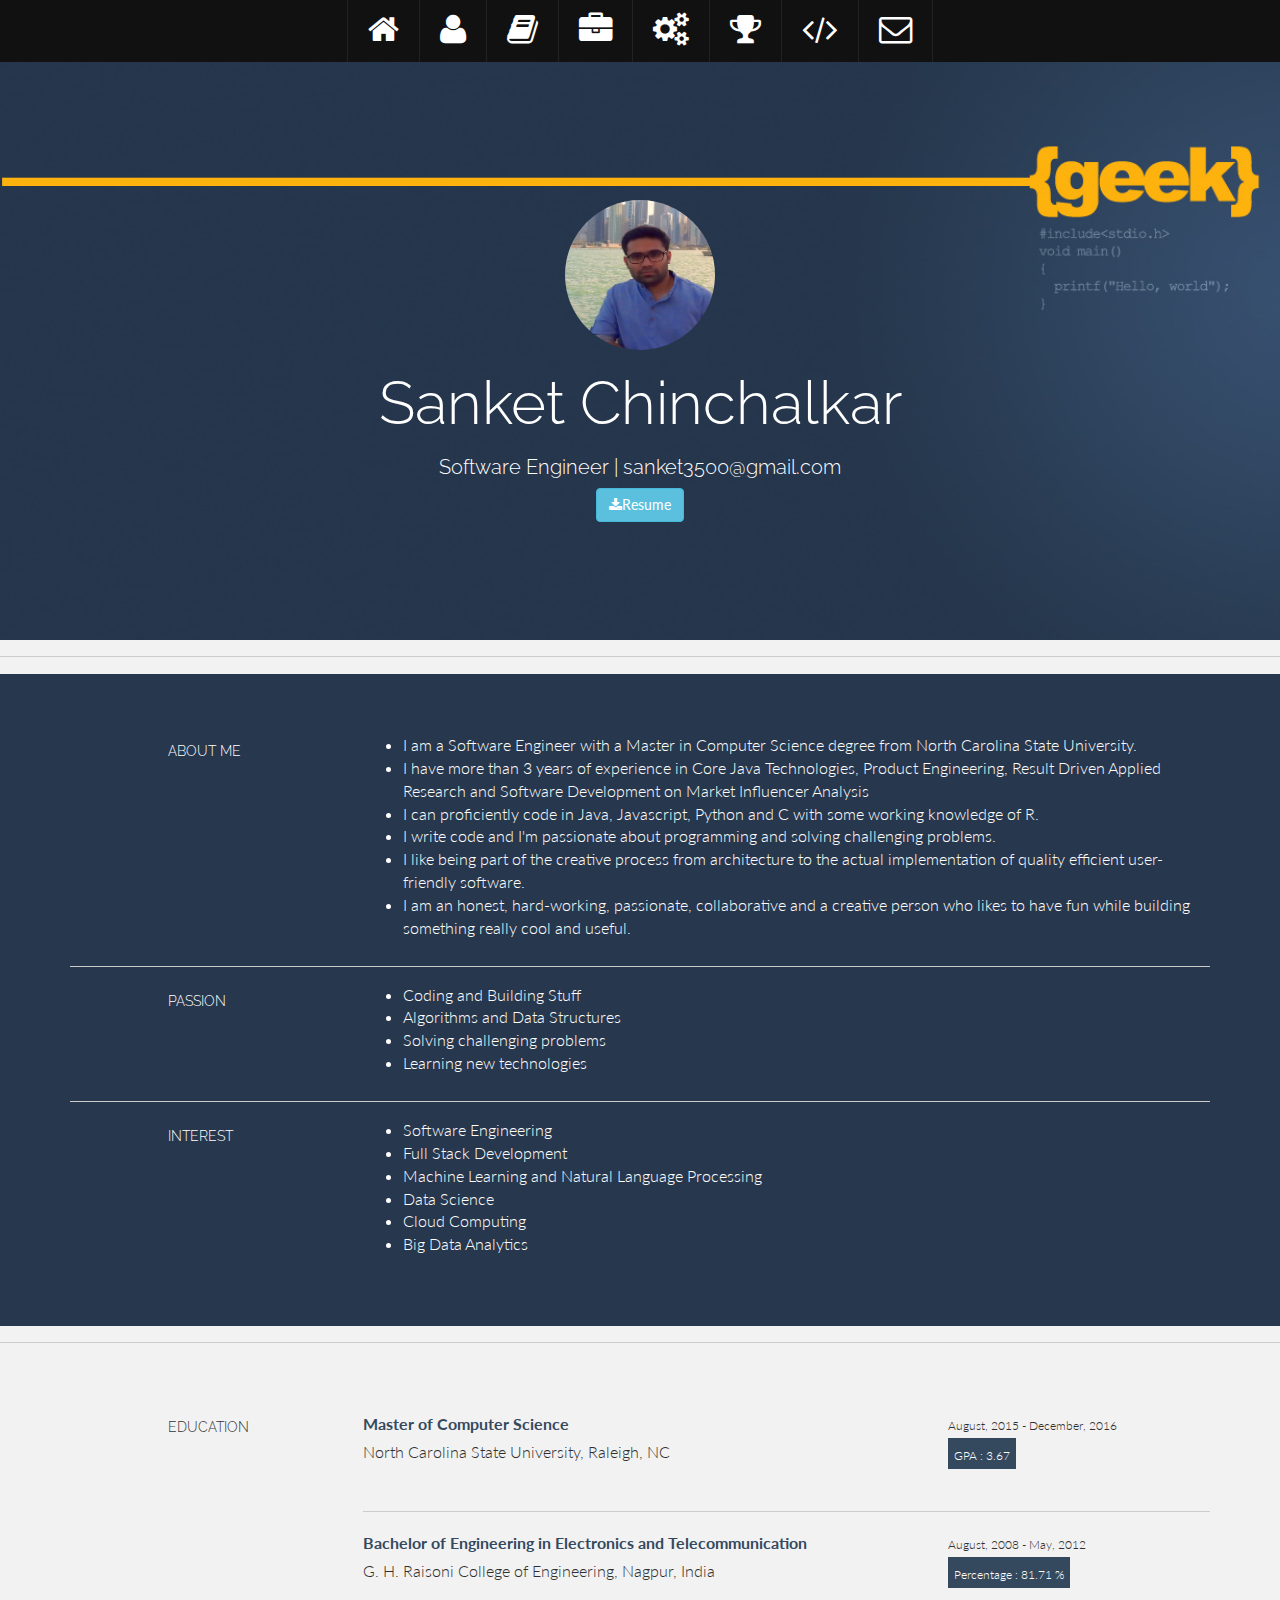
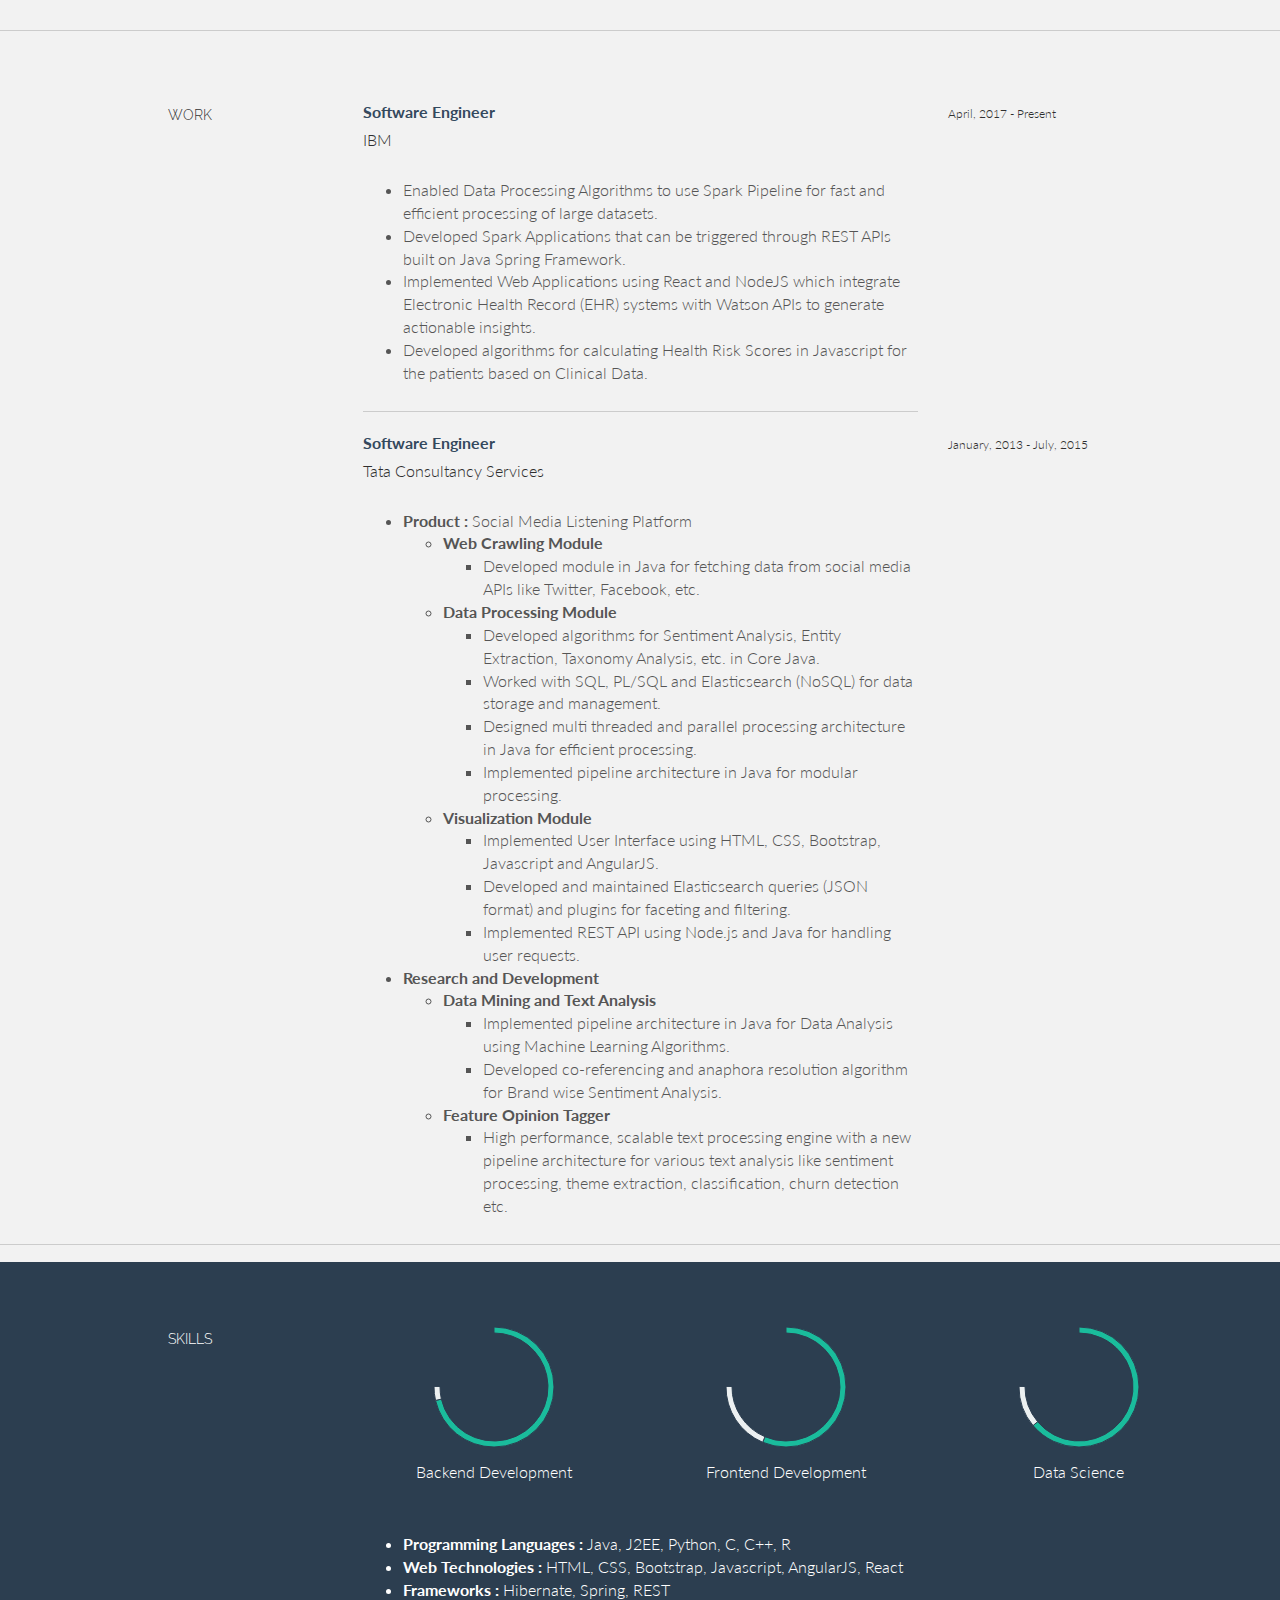
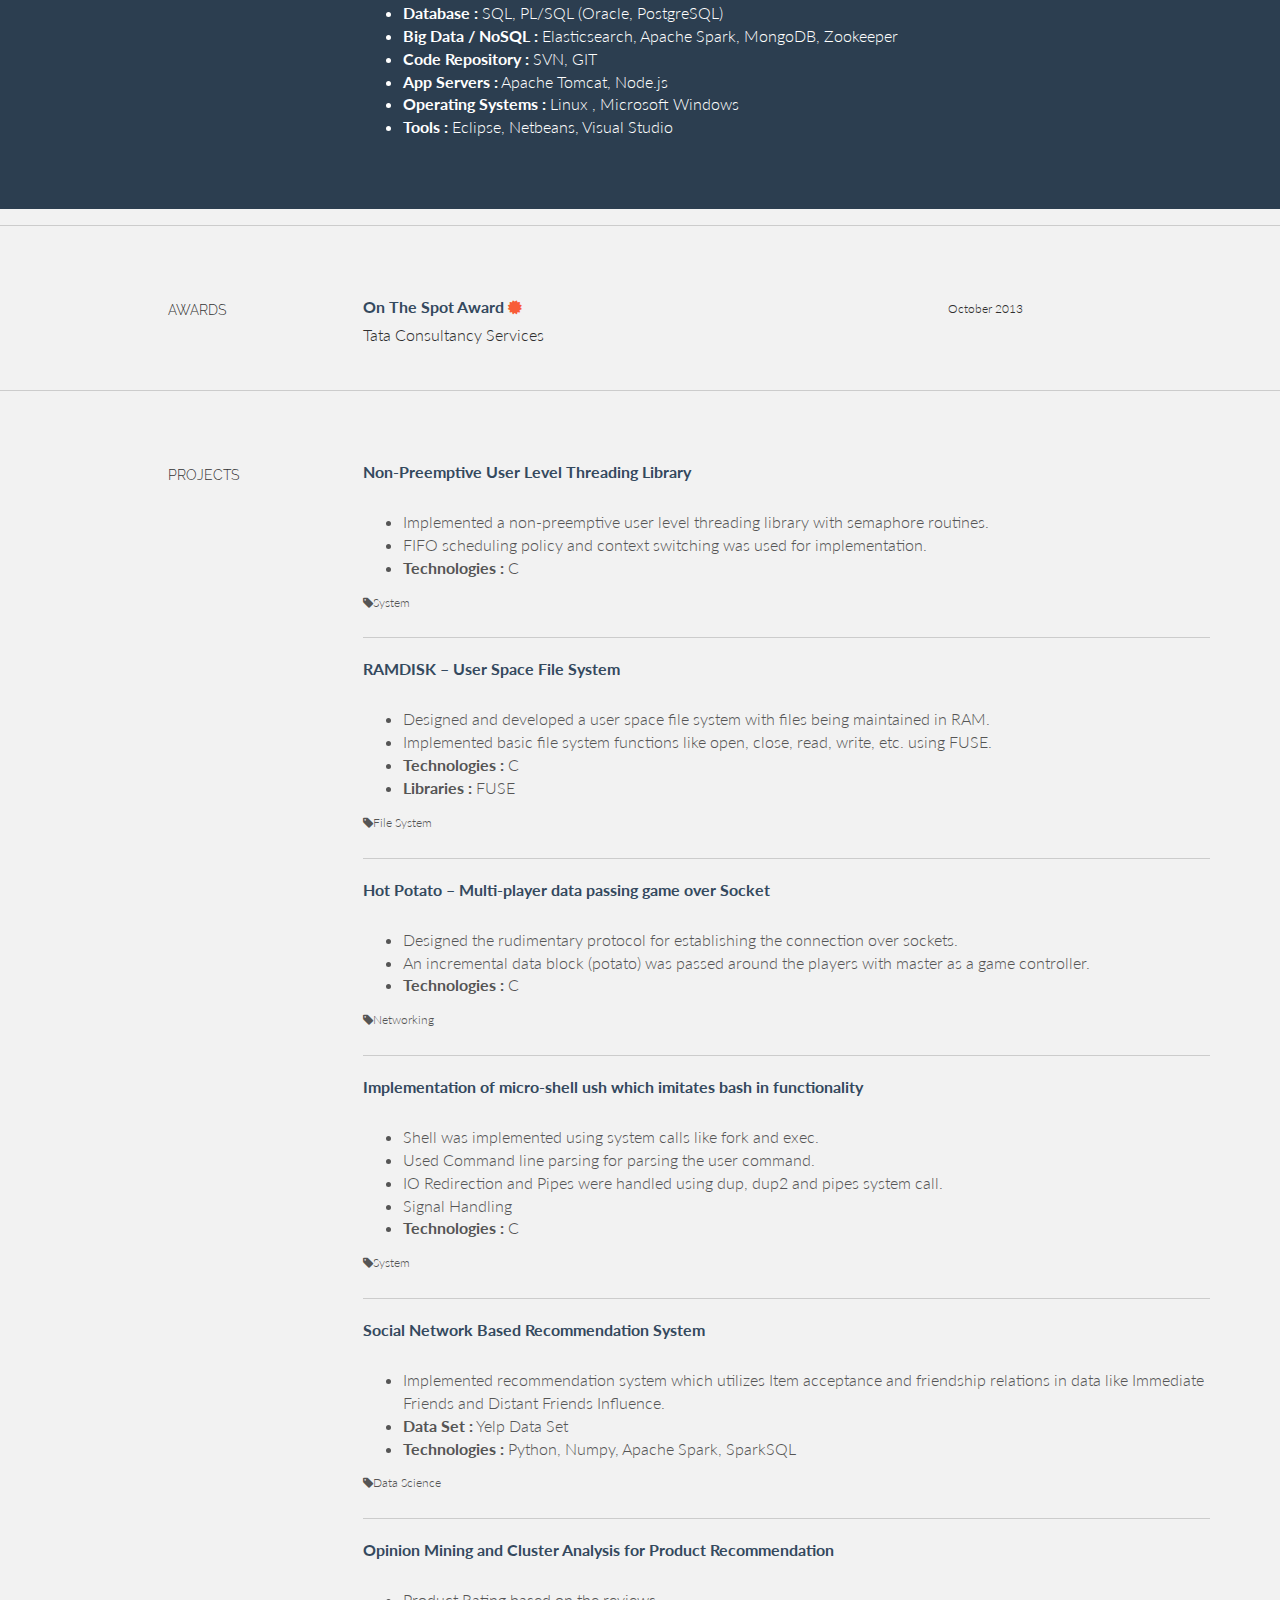
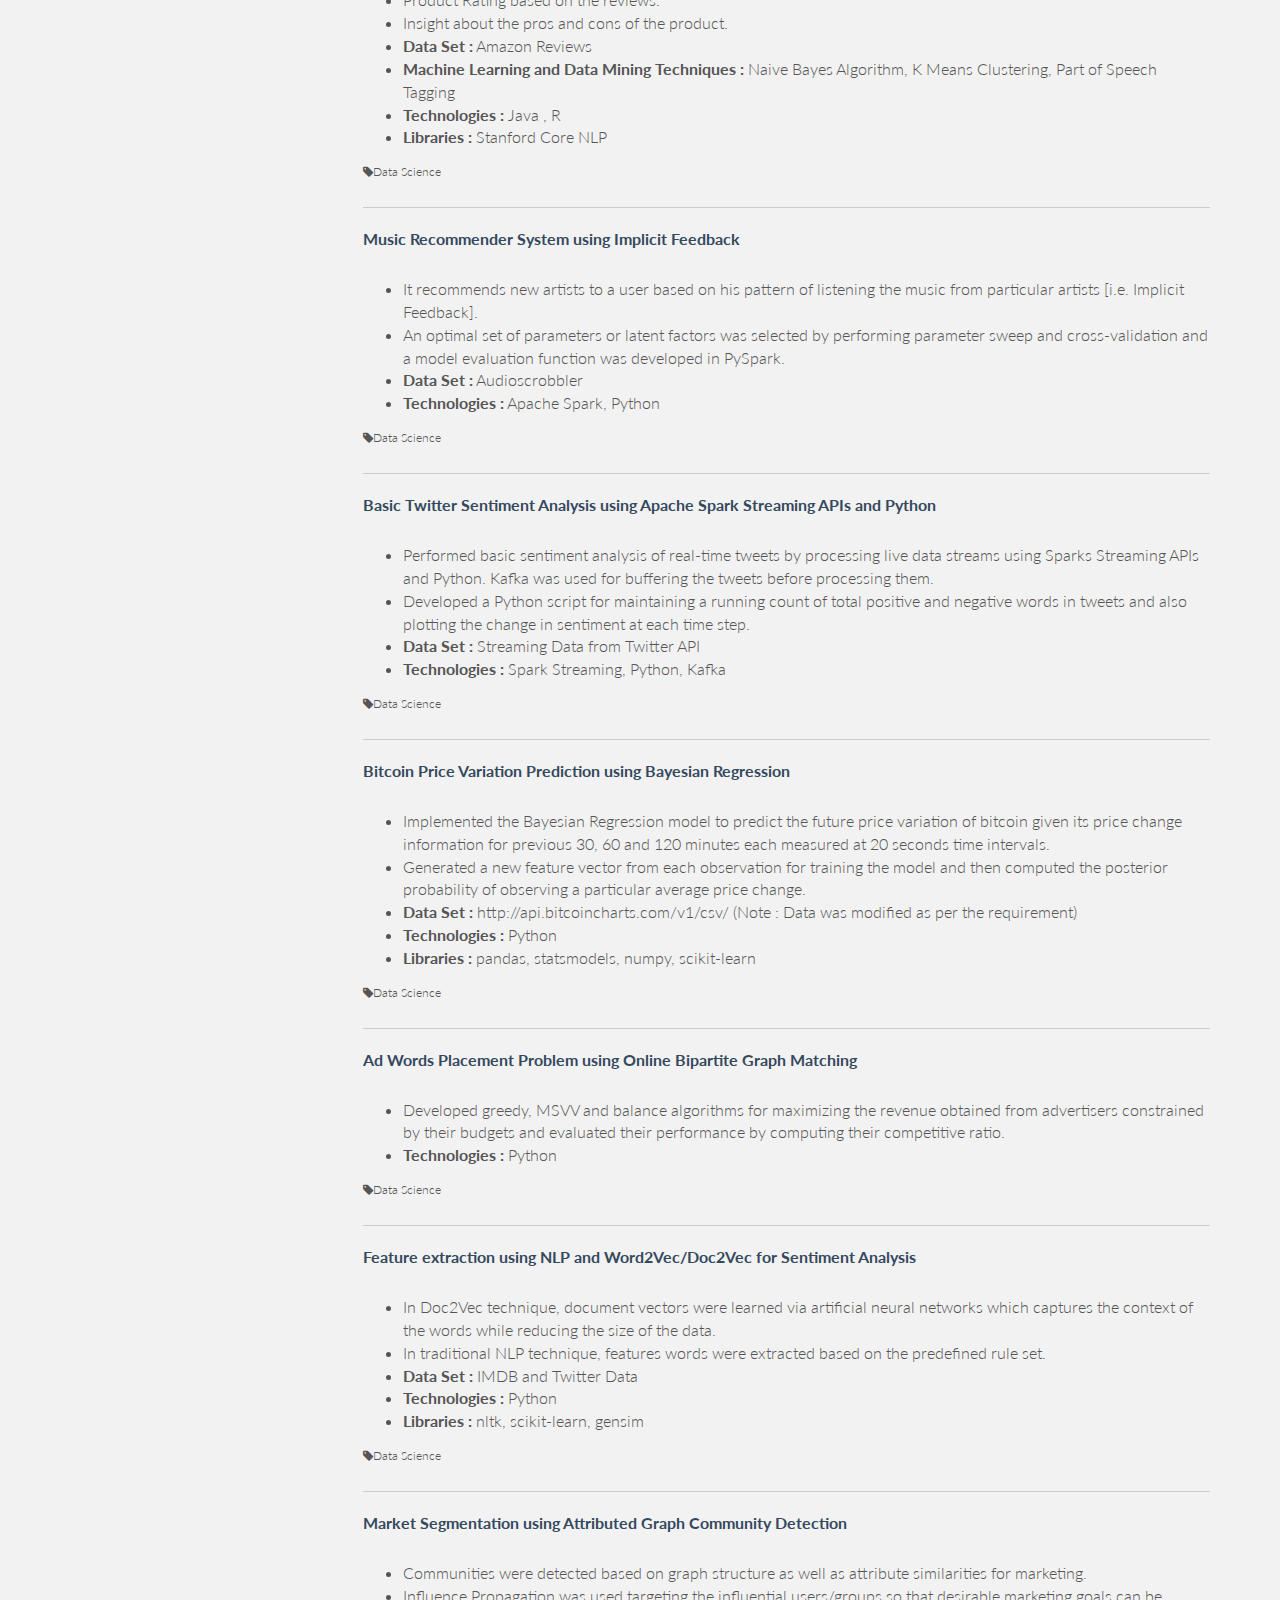
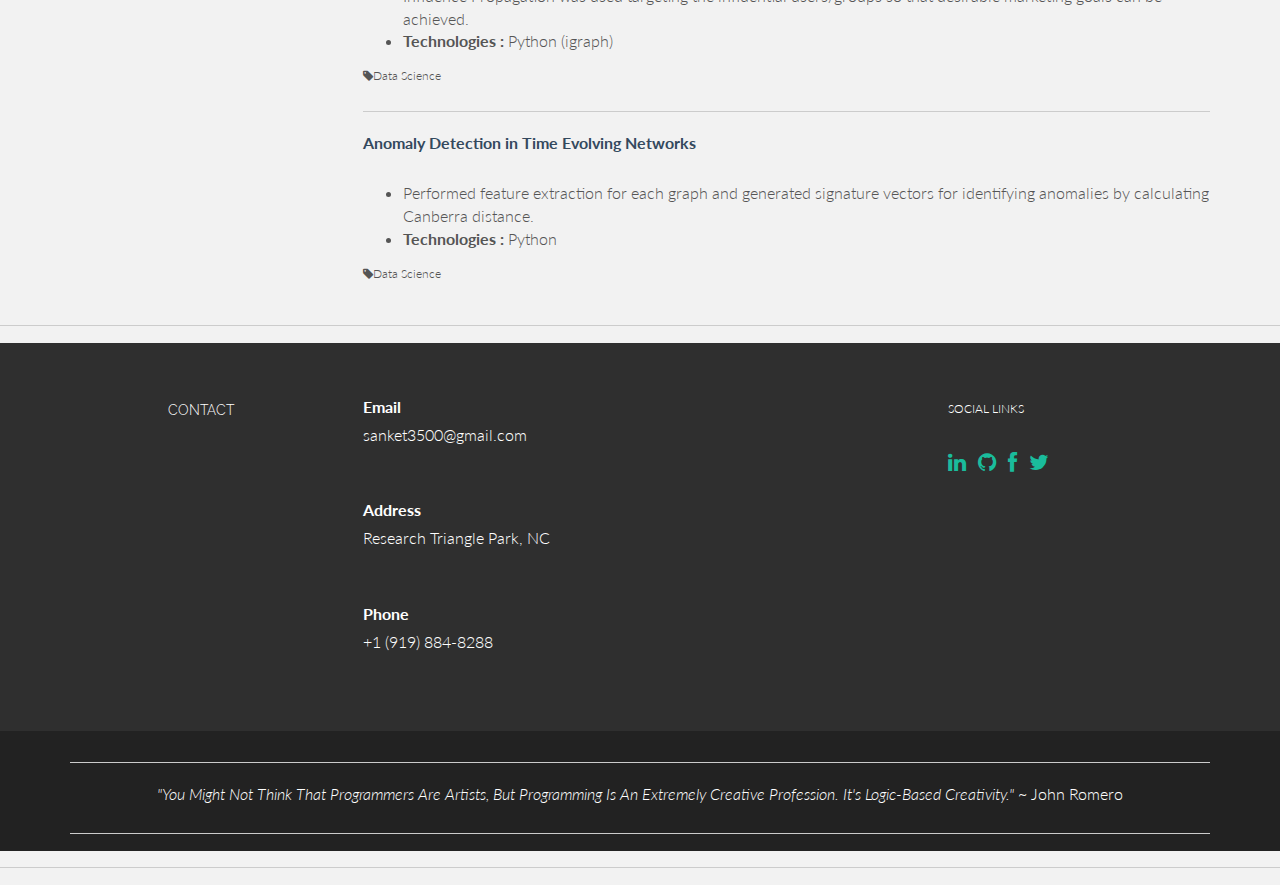
==== index.html @ 8b8927e6 "Update index.html" ====
<!DOCTYPE html>
<html lang="en">
<head>
    <meta charset="utf-8">
    <meta name="viewport" content="width=device-width, initial-scale=1.0">
    <meta name="description" content="">
    <meta name="author" content="">
    <link rel="shortcut icon" href="assets/img/icons/favicon.png">

    <title>Sanket Chinchalkar</title>

    <link href="assets/css/bootstrap.css" rel="stylesheet">
    <link href="assets/css/main.css" rel="stylesheet">
	<link rel="stylesheet" href="assets/css/font-awesome.min.css">
    <link href='https://fonts.googleapis.com/css?family=Lato:300,400,700,300italic,400italic' rel='stylesheet' type='text/css'>
    <link href='https://fonts.googleapis.com/css?family=Raleway:400,300,700' rel='stylesheet' type='text/css'>
    
    <script src="assets/js/jquery.min.js"></script>
    <script type="text/javascript" src="assets/js/smoothscroll.js"></script> 
    <script src="assets/js/Chart.js"></script>
</head>

<body data-spy="scroll" data-offset="0" data-target="#nav">
	<div id="section-topbar">
		<div id="topbar-inner">
			<div class="container">
				<div class="row">
					<div class="dropdown">
						<ul id="nav" class="nav">
							<li class="menu-item"><a class="smoothScroll" href="#home" title="Home"><i class="icon-large icon-home"></i></a></li>
							<li class="menu-item"><a class="smoothScroll" href="#about" title="About"><i class="icon-large icon-user"></i></a></li>
							<li class="menu-item"><a class="smoothScroll" href="#education" title="Education"><i class="icon-large icon-book"></i></a></li>
							<li class="menu-item"><a class="smoothScroll" href="#resume" title="Work"><i class="icon-large icon-briefcase"></i></a></li>
							<li class="menu-item"><a class="smoothScroll" href="#skills" title="Skills"><i class="icon-large icon-cogs"></i></a></li>
							<li class="menu-item"><a class="smoothScroll" href="#awards" title="Awards and Certificates"><i class="icon-large icon-trophy"></i></a></li>
							<li class="menu-item"><a class="smoothScroll" href="#work" title="Projects"><i class="icon-large icon-code"></i></a></li>
							<li class="menu-item"><a class="smoothScroll" href="#contact" title="Contact"><i class="icon-large icon-envelope-alt"></i></a></li>
						</ul>
					</div>

					<div class="clear"></div>
				</div>
			</div>
			<div class="clear"></div>
		</div>
	</div>
	
	<section id="home" name="home">
	</section>
	<div id="headerwrap">
		<div class="container">
			<div class="row centered">
				<div class="col-lg-12">
					<img class="img-circle" src="assets/img/photo.jpg">
					<h1>Sanket Chinchalkar</h1>
					<h3>Software Engineer | sanket3500@gmail.com</h3>
					<a target="popup" href="assets/resume/Resume.pdf"><button class="btn btn-info"><i class="icon-download-alt"></i>Resume</button></a>
				</div>
			</div>
		</div>
	</div>
	
	<section id="about" name="about">
		<hr>
	</section>
	<div id="intro">
		<div class="container">
			<div class="row">
				<div class="col-lg-2 col-lg-offset-1">
					<h5>ABOUT ME</h5>
				</div>
				<div class="col-lg-9">
					<ul>
						<li>I am a Software Engineer with a Master in Computer Science degree from North Carolina State University.</li>
						<li>I have more than 3 years of experience in Core Java Technologies, Product Engineering, Result Driven Applied Research and Software Development on Market Influencer Analysis</li>
						<li>I can proficiently code in Java, Javascript, Python and C with some working knowledge of R.</li>
						<li>I write code and I'm passionate about programming and solving challenging problems.</li>
						<li>I like being part of the creative process from architecture to the actual implementation of quality efficient user-friendly software.</li>
						<li>I am an honest, hard-working, passionate, collaborative and a creative person who likes to have fun while building something really cool and useful.</li>
					</ul>
				</div>
			</div>
			<hr>
			<div class="row">
				<div class="col-lg-2 col-lg-offset-1">
					<h5>PASSION</h5>
				</div>
				<div class="col-lg-9">
					<ul>
						<li>Coding and Building Stuff</li>
						<li>Algorithms and Data Structures</li>
						<li>Solving challenging problems</li>
						<li>Learning new technologies</li>
					</ul>
				</div>
			</div>
			<hr>
			<div class="row">
				<div class="col-lg-2 col-lg-offset-1">
					<h5>INTEREST</h5>
				</div>
				<div class="col-lg-9">
					<ul>
						<li>Software Engineering</li>
						<li>Full Stack Development</li>
						<li>Machine Learning and Natural Language Processing</li>
						<li>Data Science</li>
						<li>Cloud Computing</li>
						<li>Big Data Analytics</li>
					</ul>
				</div>
			</div>
		</div>
	</div>

	<section id="education" name="education">
		<hr>
	</section>
	<div class="container desc">
		<div class="row">
			<div class="col-lg-2 col-lg-offset-1">
				<h5>EDUCATION</h5>
			</div>
			<div class="col-lg-6">
				<p><t>Master of Computer Science</t><br/>
					North Carolina State University, Raleigh, NC <br/>
				</p>
			</div>
			<div class="col-lg-3">
				<p><sm>August, 2015 - December, 2016</sm><br/>
				<imp><sm>GPA : 3.67</sm></imp>
				</p>
			</div>
			<div class="col-lg-9 col-lg-offset-3">
				<hr>
			</div>
			<div class="col-lg-6 col-lg-offset-3">
				<p><t>Bachelor of Engineering in Electronics and Telecommunication</t><br/>
					G. H. Raisoni College of Engineering, Nagpur, India <br/>
				</p>
			</div>
			<div class="col-lg-3">
				<p><sm>August, 2008 - May, 2012</sm><br/>
				<imp><sm>Percentage : 81.71 %</sm></imp>
				</p>
			</div>
		</div>
	</div>

	<section id="resume" name="resume">
		<hr>
	</section>
	<div class="container desc">
		<div class="row">
			<div class="col-lg-2 col-lg-offset-1">
				<h5>WORK</h5>
			</div>
			<div class="col-lg-6">
				<p><t>Software Engineer</t><br/>
					IBM
				</p>
				<ul>
					<li>Enabled Data Processing Algorithms to use Spark Pipeline for fast and efficient processing of large datasets.</li>
					<li>Developed Spark Applications that can be triggered through REST APIs built on Java Spring Framework.</li>
					<li>Implemented Web Applications using React and NodeJS which integrate Electronic Health Record (EHR) systems with Watson APIs to generate actionable insights.</li>
					<li>Developed algorithms for calculating Health Risk Scores in Javascript for the patients based on Clinical Data.</li>
				</ul>
			</div>
			<div class="col-lg-3">
				<p><sm>April, 2017 - Present</sm></p>
			</div>
			
			<div class="col-lg-6 col-lg-offset-3">
				<hr>
			</div>

			<div class="col-lg-6 col-lg-offset-3">
				<p><t>Software Engineer</t><br/>
					Tata Consultancy Services
				</p>
				<ul>
					<li>
						<b>Product :</b> Social Media Listening Platform
						<ul>
							<li><b>Web Crawling Module</b>
								<ul>
									<li>Developed module in Java for fetching data from social media APIs like Twitter, Facebook, etc.</li>
								</ul>
							</li>
							<li><b>Data Processing Module</b>
								<ul>
									<li>Developed algorithms for Sentiment Analysis, Entity Extraction, Taxonomy Analysis, etc. in Core Java.</li>
									<li>Worked with SQL, PL/SQL and Elasticsearch (NoSQL) for data storage and management.</li>
									<li>Designed multi threaded and parallel processing architecture in Java for efficient processing.</li>
									<li>Implemented pipeline architecture in Java for modular processing.</li>
								</ul>
							</li>
							<li><b>Visualization Module</b>
								<ul>
									<li>Implemented User Interface using HTML, CSS, Bootstrap, Javascript and AngularJS.</li>
									<li>Developed and maintained Elasticsearch queries (JSON format) and plugins for faceting and filtering.</li>
									<li>Implemented REST API using Node.js and Java for handling user requests.</li>
								</ul>
							</li>
						</ul>
					</li>
					<li>
						<b>Research and Development</b> 
						<ul>
							<li><b>Data Mining and Text Analysis</b>
								<ul>
									<li>Implemented pipeline architecture in Java for Data Analysis using Machine Learning Algorithms.</li>
									<li>Developed co-referencing and anaphora resolution algorithm for Brand wise Sentiment Analysis.</li>
								</ul>
							</li>
							<li><b>Feature Opinion Tagger</b>
								<ul>
									<li>High performance, scalable text processing engine with a new pipeline architecture for various text analysis like sentiment processing, theme extraction, classification, churn detection etc.</li>
								</ul>
							</li>
						</ul>
					</li>
				</ul>
			</div>
			<div class="col-lg-3">
				<p><sm>January, 2013 - July, 2015</sm></p>
			</div>

			<!-- <div class="col-lg-6 col-lg-offset-3">
				New Job
			</div> -->
		</div>
	</div>
	
	<section id="skills" name="skills">
		<hr>
	</section>
	<div id="skillswrap">
		<div class="container">
			<div class="row">
				<div class="col-lg-2 col-lg-offset-1">
					<h5>SKILLS</h5>
				</div>
				<div class="col-lg-3 centered">
					<canvas id="backend" height="130" width="130"></canvas>
					<p>Backend Development</p>
					<br>
					<script>
						var doughnutData = [
								{
									value: 95,
									color:"#1abc9c"
								},
								{
									value : 5,
									color : "#ecf0f1"
								}
							];
							var myDoughnut = new Chart(document.getElementById("backend").getContext("2d")).Doughnut(doughnutData);
					</script>
				</div>
				<div class="col-lg-3 centered">
					<canvas id="frontend" height="130" width="130"></canvas>
					<p>Frontend Development</p>
					<br>
					<script>
						var doughnutData = [
								{
									value: 75,
									color:"#1abc9c"
								},
								{
									value : 25,
									color : "#ecf0f1"
								}
							];
							var myDoughnut = new Chart(document.getElementById("frontend").getContext("2d")).Doughnut(doughnutData);
					</script>
				</div>
				<div class="col-lg-3 centered">
					<canvas id="ds" height="130" width="130"></canvas>
					<p>Data Science</p>
					<br>
					<script>
						var doughnutData = [
								{
									value: 85,
									color:"#1abc9c"
								},
								{
									value : 15,
									color : "#ecf0f1"
								}
							];
							var myDoughnut = new Chart(document.getElementById("ds").getContext("2d")).Doughnut(doughnutData);
					</script>
				</div>
				
				<div class="col-lg-9 col-lg-offset-3">
					<ul>
						<li><b>Programming Languages :</b> Java, J2EE, Python, C, C++, R</li>
						<li><b>Web Technologies :</b> HTML, CSS, Bootstrap, Javascript, AngularJS, React</li>
						<li><b>Frameworks :</b> Hibernate, Spring, REST</li>
						<li><b>Database :</b> SQL, PL/SQL (Oracle, PostgreSQL)</li>
						<li><b>Big Data / NoSQL :</b> Elasticsearch, Apache Spark, MongoDB, Zookeeper</li>
						<li><b>Code Repository :</b> SVN, GIT</li>
						<li><b>App Servers :</b> Apache Tomcat, Node.js</li>
						<li><b>Operating Systems :</b> Linux , Microsoft Windows</li>
						<li><b>Tools :</b> Eclipse, Netbeans, Visual Studio</li>
					</ul>
				</div>
			</div>
		</div>
	</div>

	<section id="awards" name="awards">
		<hr>
	</section>
	<div class="container desc">
		<div class="row">
			<div class="col-lg-2 col-lg-offset-1">
				<h5>AWARDS</h5>
			</div>
			<div class="col-lg-6">
				<p><t>On The Spot Award</t> <a target="popup" href="assets/certificates/tcs.pdf"><i class="icon-certificate"></i></a><br/>
					Tata Consultancy Services <br/>
				</p>
			</div>
			<div class="col-lg-3">
				<p><sm>October 2013</sm></p>
			</div>

			<!-- <div class="col-lg-6 col-lg-offset-3">
				New Award
			</div> -->
		</div>
	</div>

	<section id="work" name="work">
		<hr>
	</section>
	<div class="container desc">
		<div class="row">
			<div class="col-lg-2 col-lg-offset-1">
				<h5>PROJECTS</h5>
			</div>
			<div class="col-lg-9">
				<p><t>Non-Preemptive User Level Threading Library</t>
				<ul>
					<li>Implemented a non-preemptive user level threading library with semaphore routines.</li>
					<li>FIFO scheduling policy and context switching was used for implementation.</li>
					<li><b>Technologies :</b> C</li>
				</ul>
				<sm><i class="icon-tag"></i>System</sm>
				</p>
				<hr>
			</div>
			
			<div class="col-lg-9 col-lg-offset-3">
				<p><t>RAMDISK – User Space File System</t>
				<ul>
					<li>Designed and developed a user space file system with files being maintained in RAM.</li>
					<li>Implemented basic file system functions like open, close, read, write, etc. using FUSE.</li>
					<li><b>Technologies :</b> C</li>
					<li><b>Libraries :</b> FUSE</li>
				</ul>
				<sm><i class="icon-tag"></i>File System</sm>
				</p>
				<hr>
			</div>

			<div class="col-lg-9 col-lg-offset-3">
				<p><t>Hot Potato – Multi-player data passing game over Socket</t>
				<ul>
					<li>Designed the rudimentary protocol for establishing the connection over sockets.</li>
					<li>An incremental data block (potato) was passed around the players with master as a game controller.</li>
					<li><b>Technologies :</b> C</li>
				</ul>
				<sm><i class="icon-tag"></i>Networking</sm>
				</p>
				<hr>
			</div>

			<div class="col-lg-9 col-lg-offset-3">
				<p><t>Implementation of micro-shell ush which imitates bash in functionality</t>
				<ul>
					<li>Shell was implemented using system calls like fork and exec.</li>
					<li>Used Command line parsing for parsing the user command.</li>
					<li>IO Redirection and Pipes were handled using dup, dup2 and pipes system call.</li>
					<li>Signal Handling</li>
					<li><b>Technologies :</b> C</li>
				</ul>
				<sm><i class="icon-tag"></i>System</sm>
				</p>
				<hr>
			</div>

			<div class="col-lg-9 col-lg-offset-3">
				<p><t>Social Network Based Recommendation System</t>
				<ul>
					<li>Implemented recommendation system which utilizes Item acceptance and friendship relations in data like Immediate Friends and Distant Friends Influence.</li>
					<li><b>Data Set :</b> Yelp Data Set</li>
					<li><b>Technologies :</b> Python, Numpy, Apache Spark, SparkSQL</li>
				</ul>
				<sm><i class="icon-tag"></i>Data Science</sm>
				</p>
				<hr>
			</div>

			<div class="col-lg-9 col-lg-offset-3">
				<p><t>Opinion Mining and Cluster Analysis for Product Recommendation</t>
				<ul>
					<li>Product Rating based on the reviews.</li>
					<li>Insight about the pros and cons of the product.</li>
					<li><b>Data Set :</b> Amazon Reviews</li>
					<li><b>Machine Learning and Data Mining Techniques :</b> Naive Bayes Algorithm, K Means Clustering, Part of Speech Tagging</li>
					<li><b>Technologies :</b> Java , R</li>
					<li><b>Libraries :</b> Stanford Core NLP</li>
				</ul>
				<sm><i class="icon-tag"></i>Data Science</sm>
				</p>
				<hr>
			</div>

			<div class="col-lg-9 col-lg-offset-3">
				<p><t>Music Recommender System using Implicit Feedback</t>
				<ul>
					<li>It recommends new artists to a user based on his pattern of listening the music from particular artists [i.e. Implicit Feedback].</li>
					<li>An optimal set of parameters or latent factors was selected by performing parameter sweep and cross-validation and a model evaluation function was developed in PySpark.</li>
					<li><b>Data Set :</b> Audioscrobbler</li>
					<li><b>Technologies :</b> Apache Spark, Python</li>
				</ul>
				<sm><i class="icon-tag"></i>Data Science</sm>
				</p>
				<hr>
			</div>

			<div class="col-lg-9 col-lg-offset-3">
				<p><t>Basic Twitter Sentiment Analysis using Apache Spark Streaming APIs and Python</t>
				<ul>
					<li>Performed basic sentiment analysis of real-time tweets by processing live data streams using Sparks Streaming APIs and Python. Kafka was used for buffering the tweets before processing them.</li>
					<li>Developed a Python script for maintaining a running count of total positive and negative words in tweets and also plotting the change in sentiment at each time step.</li>
					<li><b>Data Set :</b> Streaming Data from Twitter API</li>
					<li><b>Technologies :</b> Spark Streaming, Python, Kafka</li>
				</ul>
				<sm><i class="icon-tag"></i>Data Science</sm>
				</p>
				<hr>
			</div>

			<div class="col-lg-9 col-lg-offset-3">
				<p><t>Bitcoin Price Variation Prediction using Bayesian Regression</t>
				<ul>
					<li>Implemented the Bayesian Regression model to predict the future price variation of bitcoin given its price change information for previous 30, 60 and 120 minutes each measured at 20 seconds time intervals.</li>
					<li>Generated a new feature vector from each observation for training the model and then computed the posterior probability of observing a particular average price change.</li>
					<li><b>Data Set :</b> http://api.bitcoincharts.com/v1/csv/ (Note : Data was modified as per the requirement)</li>
					<li><b>Technologies :</b> Python</li>
					<li><b>Libraries :</b> pandas, statsmodels, numpy, scikit-learn</li>
				</ul>
				<sm><i class="icon-tag"></i>Data Science</sm>
				</p>
				<hr>
			</div>

			<div class="col-lg-9 col-lg-offset-3">
				<p><t>Ad Words Placement Problem using Online Bipartite Graph Matching</t>
				<ul>
					<li>Developed greedy, MSVV and balance algorithms for maximizing the revenue obtained from advertisers constrained by their budgets and evaluated their performance by computing their competitive ratio.</li>
					<li><b>Technologies :</b> Python</li>
				</ul>
				<sm><i class="icon-tag"></i>Data Science</sm>
				</p>
				<hr>
			</div>

			<div class="col-lg-9 col-lg-offset-3">
				<p><t>Feature extraction using NLP and Word2Vec/Doc2Vec for Sentiment Analysis</t>
				<ul>
					<li>In Doc2Vec technique, document vectors were learned via artificial neural networks which captures the context of the words while reducing the size of the data.</li>
					<li>In traditional NLP technique, features words were extracted based on the predefined rule set.</li>
					<li><b>Data Set :</b> IMDB and Twitter Data</li>
					<li><b>Technologies :</b> Python</li>
					<li><b>Libraries :</b> nltk, scikit-learn, gensim</li>
				</ul>
				<sm><i class="icon-tag"></i>Data Science</sm>
				</p>
				<hr>
			</div>

			<div class="col-lg-9 col-lg-offset-3">
				<p><t>Market Segmentation using Attributed Graph Community Detection</t>
				<ul>
					<li>Communities were detected based on graph structure as well as attribute similarities for marketing.</li>
					<li>Influence Propagation was used targeting the influential users/groups so that desirable marketing goals can be achieved.</li>
					<li><b>Technologies :</b> Python (igraph)</li>
				</ul>
				<sm><i class="icon-tag"></i>Data Science</sm>
				</p>
				<hr>
			</div>

			<div class="col-lg-9 col-lg-offset-3">
				<p><t>Anomaly Detection in Time Evolving Networks</t>
				<ul>
					<li>Performed feature extraction for each graph and generated signature vectors for identifying anomalies by calculating Canberra distance.</li>
					<li><b>Technologies :</b> Python</li>
				</ul>
				<sm><i class="icon-tag"></i>Data Science</sm>
				</p>
			</div>
		</div>
	</div>

	<section id="contact" name="contact">
		<hr>
	</section>
	<div id="footwrap">
		<div class="container">
			<div class="row">
				<div class="col-lg-2 col-lg-offset-1">
					<h5>CONTACT</h5>
				</div>
				<div class="col-lg-6">
					<p><t>Email</t><br/>
						sanket3500@gmail.com <br/>
					</p>
					<br/>
					<p><t>Address</t><br/>
						Research Triangle Park, NC<br/>
					</p>
					<br/>
					<p><t>Phone</t><br/>
						+1 (919) 884-8288 <br/>
					</p>
				</div>
				<div class="col-lg-3">
					<p><sm>SOCIAL LINKS</sm></p>
					<p>					
						<a target="popup" href="https://in.linkedin.com/in/sanketchinchalkar"><i class="icon-large icon-linkedin"></i></a>
						<a target="popup" href="https://github.com/sanket-c"><i class="icon-large icon-github"></i></a>
						<a target="popup" href="https://www.facebook.com/sanket.chinchalkar"><i class="icon-large icon-facebook"></i></a>
						<a href="#"><i class="icon-large icon-twitter"></i></a>
					</p>
				</div>
			</div>
		</div>
	</div>
	
	<div id="c">
		<div class="container centered">
			<hr>
			<p><em>"You Might Not Think That Programmers Are Artists, But Programming Is An Extremely Creative Profession. It's Logic-Based Creativity."</em> ~ John Romero</p>
			<hr>
		</div>
	</div>
	<hr>
    <script src="assets/js/bootstrap.js"></script>
</body>
</html>
---- assets/css/main.css ----
body {
  background-color: #f2f2f2;
    font-family: "Lato";
    font-weight: 300;
    font-size: 16px;
    color: #555;

    -webkit-font-smoothing: antialiased;
    -webkit-overflow-scrolling: touch;
}

h1, h2, h3, h4, h5, h6 {
    font-family: "Raleway";
    font-weight: 300;
    color: #333;
}

p {
    line-height: 28px;
    margin-bottom: 25px;
}

.centered {
    text-align: center;
}

a {
    color: #f85c37;
    word-wrap: break-word;

    -webkit-transition: color 0.1s ease-in, background 0.1s ease-in;
    -moz-transition: color 0.1s ease-in, background 0.1s ease-in;
    -ms-transition: color 0.1s ease-in, background 0.1s ease-in;
    -o-transition: color 0.1s ease-in, background 0.1s ease-in;
    transition: color 0.1s ease-in, background 0.1s ease-in;
}

a:hover,
a:focus {
    color: #7b7b7b;
    text-decoration: none;
    outline: 0;
}

a:before,
a:after {
    -webkit-transition: color 0.1s ease-in, background 0.1s ease-in;
    -moz-transition: color 0.1s ease-in, background 0.1s ease-in;
    -ms-transition: color 0.1s ease-in, background 0.1s ease-in;
    -o-transition: color 0.1s ease-in, background 0.1s ease-in;
    transition: color 0.1s ease-in, background 0.1s ease-in;
}

 hr {
    display: block;
    height: 1px;
    border: 0;
    border-top: 1px solid #ccc;
    margin: 1em 0;
    padding: 0;
}

#section-topbar {
	position: fixed;
	top: 0;
	left: 0;
	right: 0;
	z-index: 10000;
	overflow: visible;
	font: normal 16px/24px  'Open Sans', "Helvetica Neue", Helvetica, Arial, sans-serif;
}

#section-topbar a {
  color: #fff;
}

#topbar-inner {
	background: #111;
	line-height: 0;
	text-align: center;
}

#section-topbar ul#nav {
	display: inline-block;
	position: relative;
	margin: 0;
	padding: 0;

	border-right: 1px solid #222;

	zoom:1;
	*display: inline;
}

#section-topbar ul#nav > li {
	display: block;
    float: left;
    padding: 0;
}


#section-topbar ul#nav a {
  display: block;
  font: normal 11px/18px "Helvetica Neue", Helvetica, Arial, sans-serif;
  text-decoration: none;
  padding: 18px 20px 18px 20px;
  border-left: 1px solid #222;
}

	#section-topbar ul#nav a:hover {
	  background: #222;
	  text-decoration: none;
	  border-left: 1px solid #111;
	}

	#section-topbar ul#nav .active a {
		background: #44bbaa;
		border-left: 1px solid #111;
	}

		#section-topbar ul#nav .active a:hover {
			background: #44bbaa;
		}
#section-topbar i {
	font-size: 25px;
}

#headerwrap {
	background: url(../img/header-bg.jpg) no-repeat center top;
	margin-top: 60px;
	padding-top:140px;
	text-align:center;
	background-attachment: relative;
	background-position: center center;
	min-height: 580px;
	width: 100%;
	
    -webkit-background-size: 100%;
    -moz-background-size: 100%;
    -o-background-size: 100%;
    background-size: 100%;

    -webkit-background-size: cover;
    -moz-background-size: cover;
    -o-background-size: cover;
    background-size: cover;
}

#headerwrap h1 {
	font-size: 60px;
	color: white;
}

#headerwrap h3 {
	font-size: 20px;
	color: white;
}

#intro {
	background: #27374E; /*#2c3e50*/
	padding-top: 60px;
	padding-bottom: 60px;
	color: white;
} 

#intro h5, p {
	color: white;
}

#intro i {
	color: white;
	font-size: 20px;
	padding-right: 8px;
	vertical-align: middle;
}

#skillswrap {
	background: #2c3e50;
	padding-top: 60px;
	padding-bottom: 60px;
	color: white;
}

#skillswrap h5, p {
	color: white;
}

#footwrap {
	background: #2f2f2f;
	padding-top: 50px;
	padding-bottom: 50px;
}

#footwrap p {
	color: white;
}

#footwrap h5 {
	color: white;
}


#footwrap t {
	font-weight: 700;
}

#footwrap i {
	padding-right: 8px;
	color: #1abc9c;
}

#c {
	background: #222222;
	padding-top: 15px;
	text-align: right;
}

#c p {
	color: white
}


.desc {
	padding-top: 50px;
}

.desc p {
	color: #2f2f2f;
}

.desc t {
	color: #34495e;
	font-weight: 700;
}

.desc imp {
	padding: 6px;
	color: white;
	background: #34495e;
}

.desc more {
	color: #95a5a6;
}

sm {
	font-size: 12px;
}

.img-circle {
    border-radius: 50%;
    width:150px;
    height:150px;
}
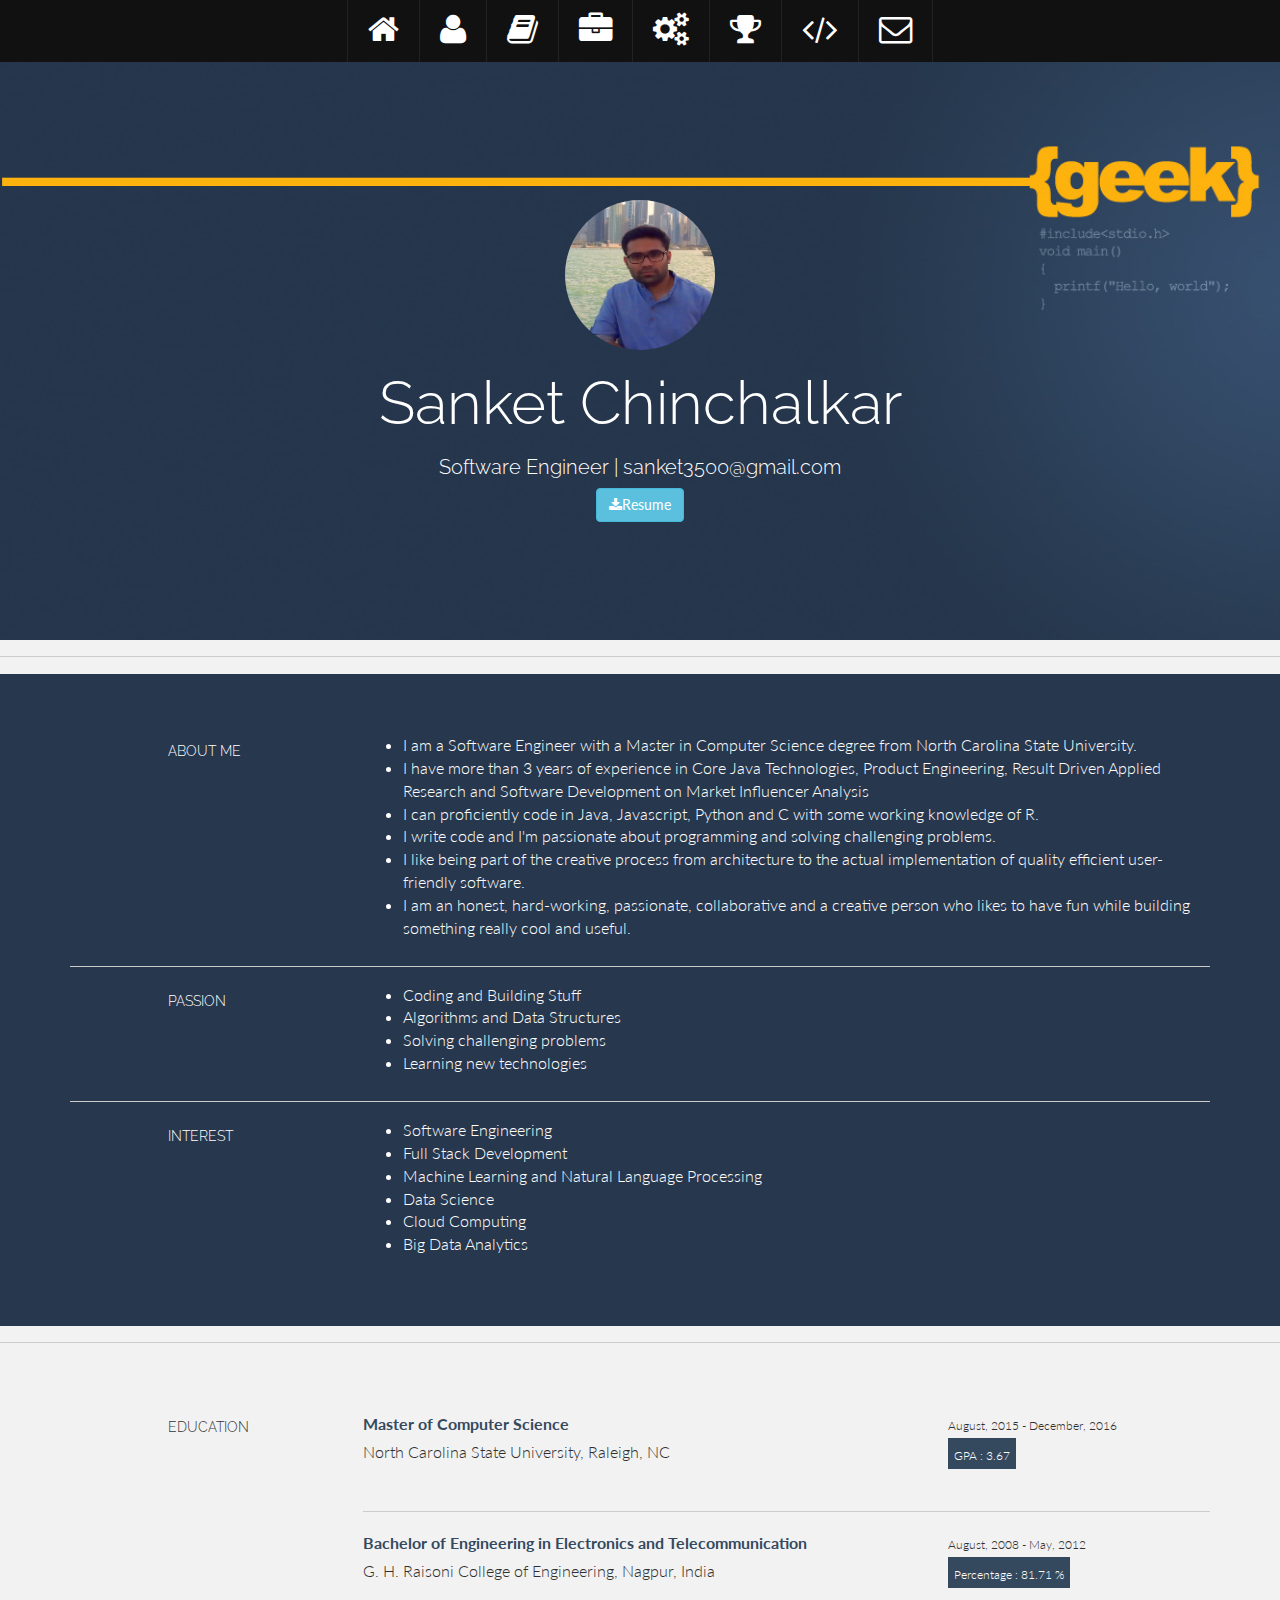
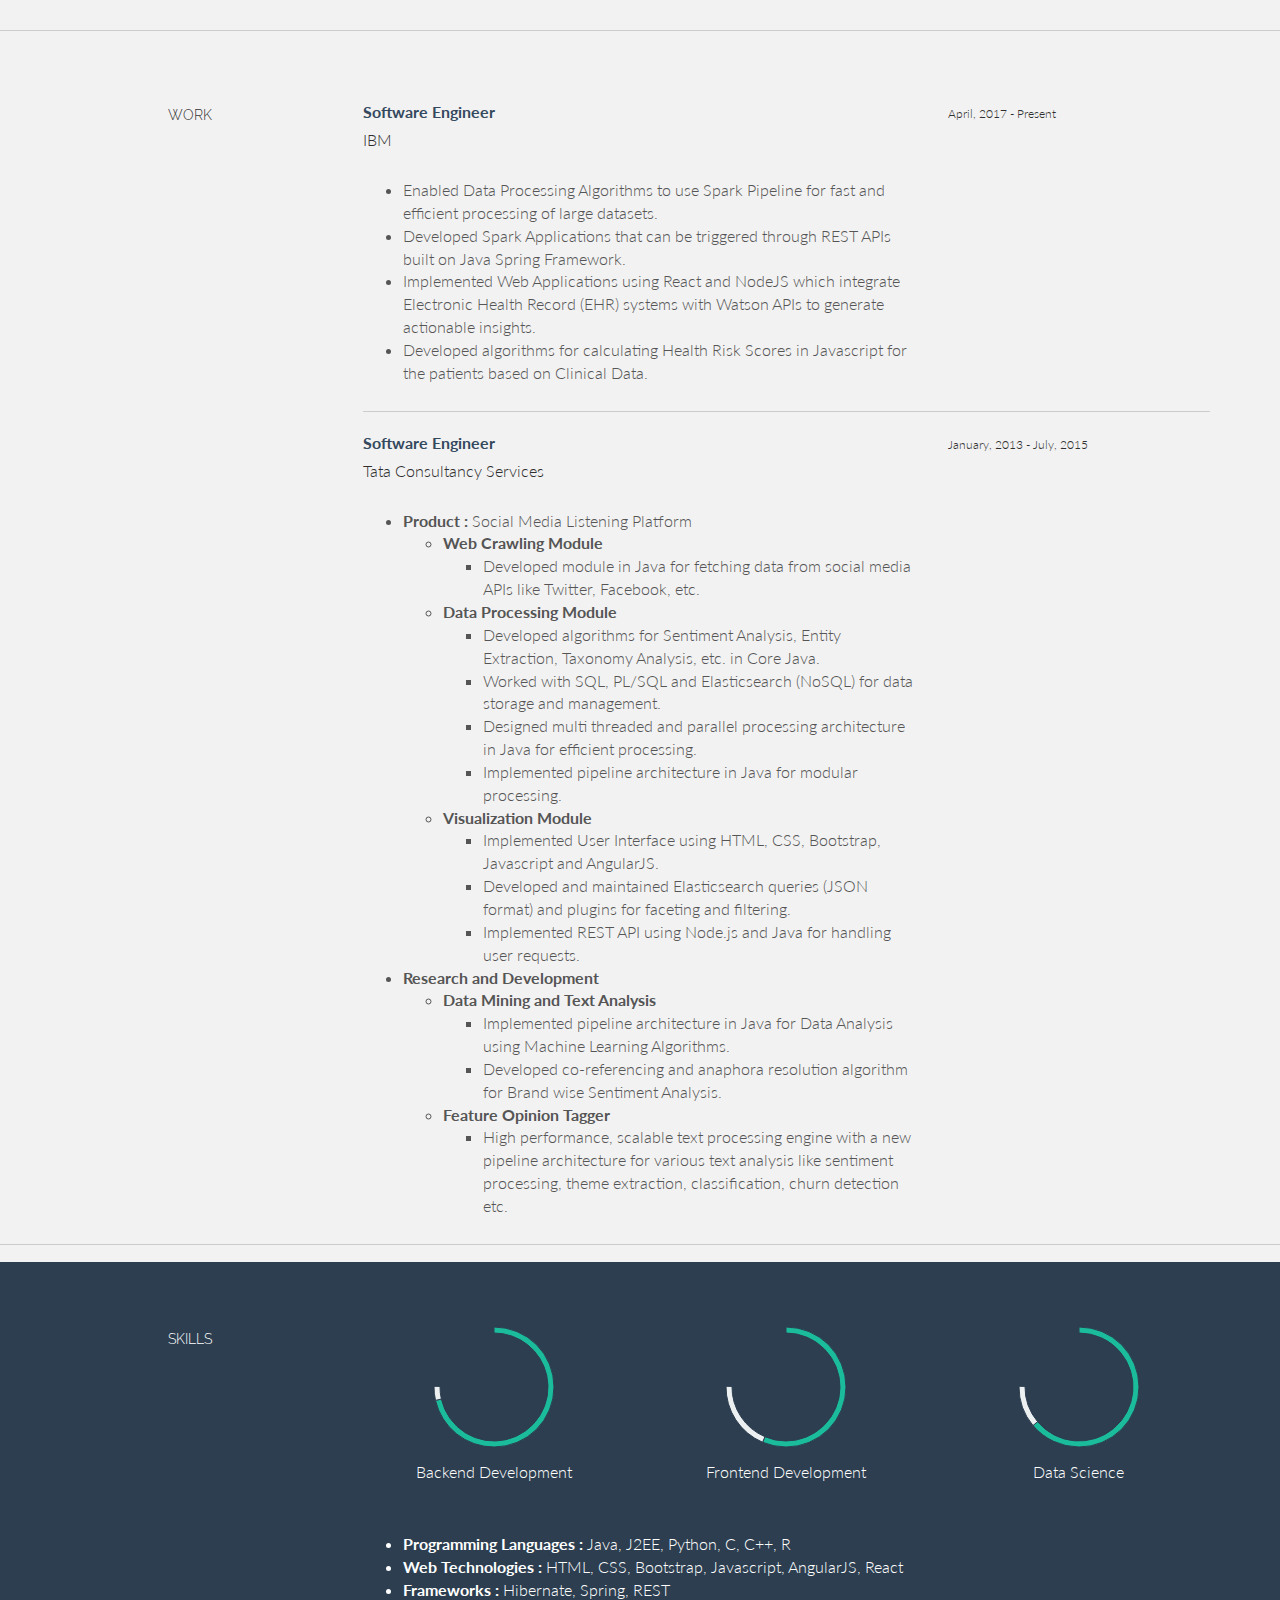
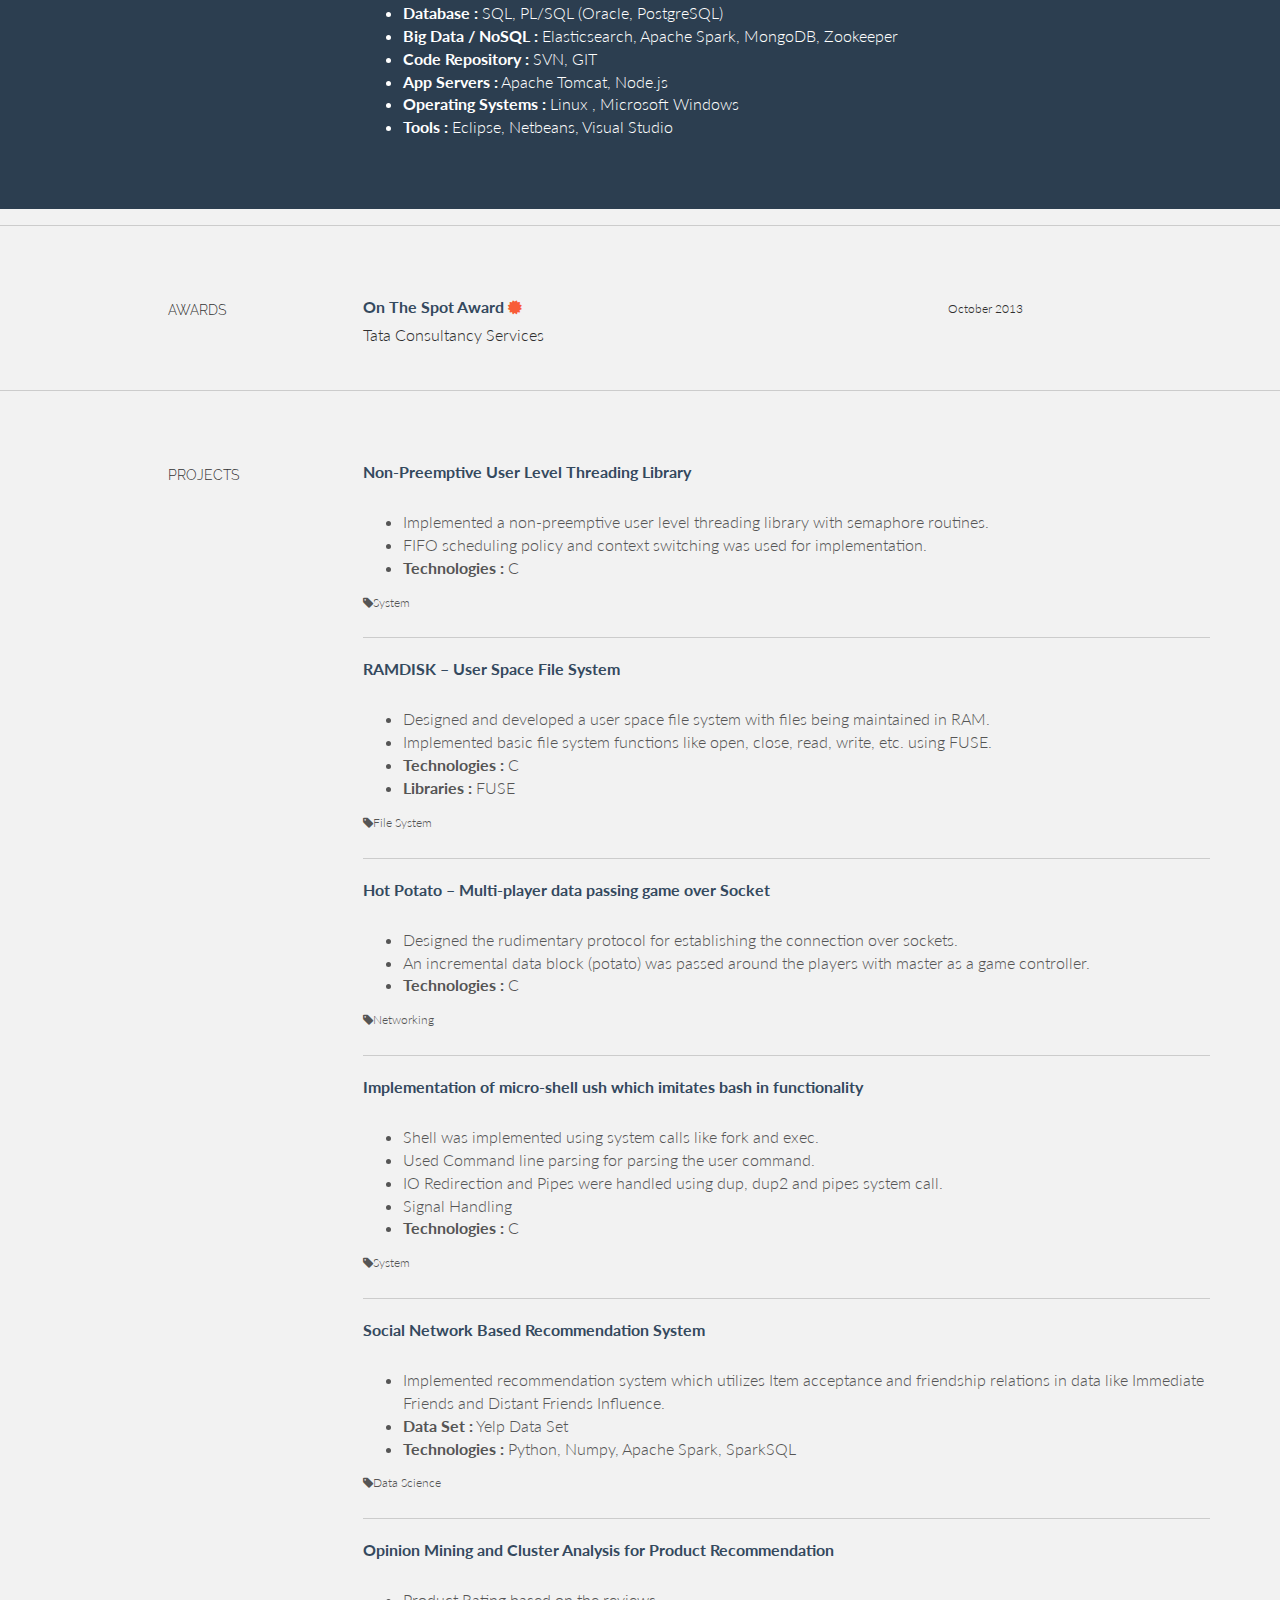
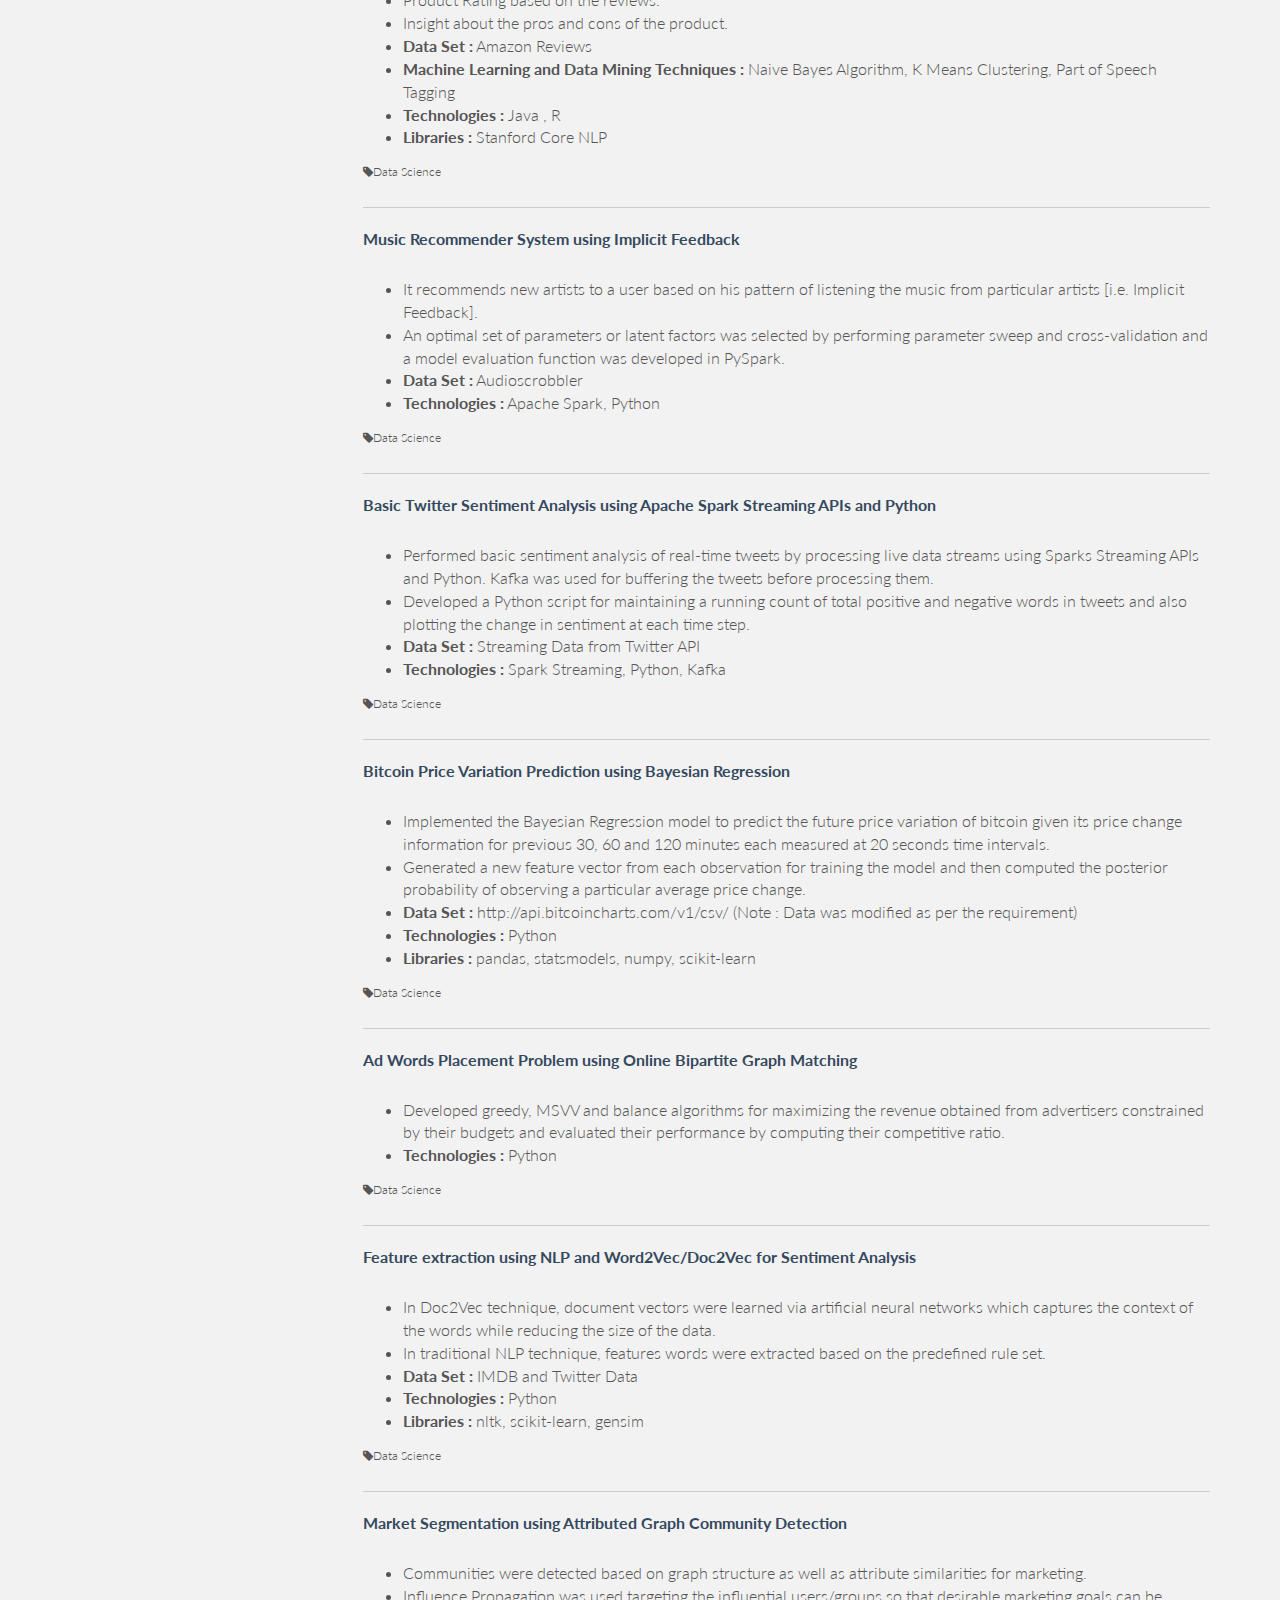
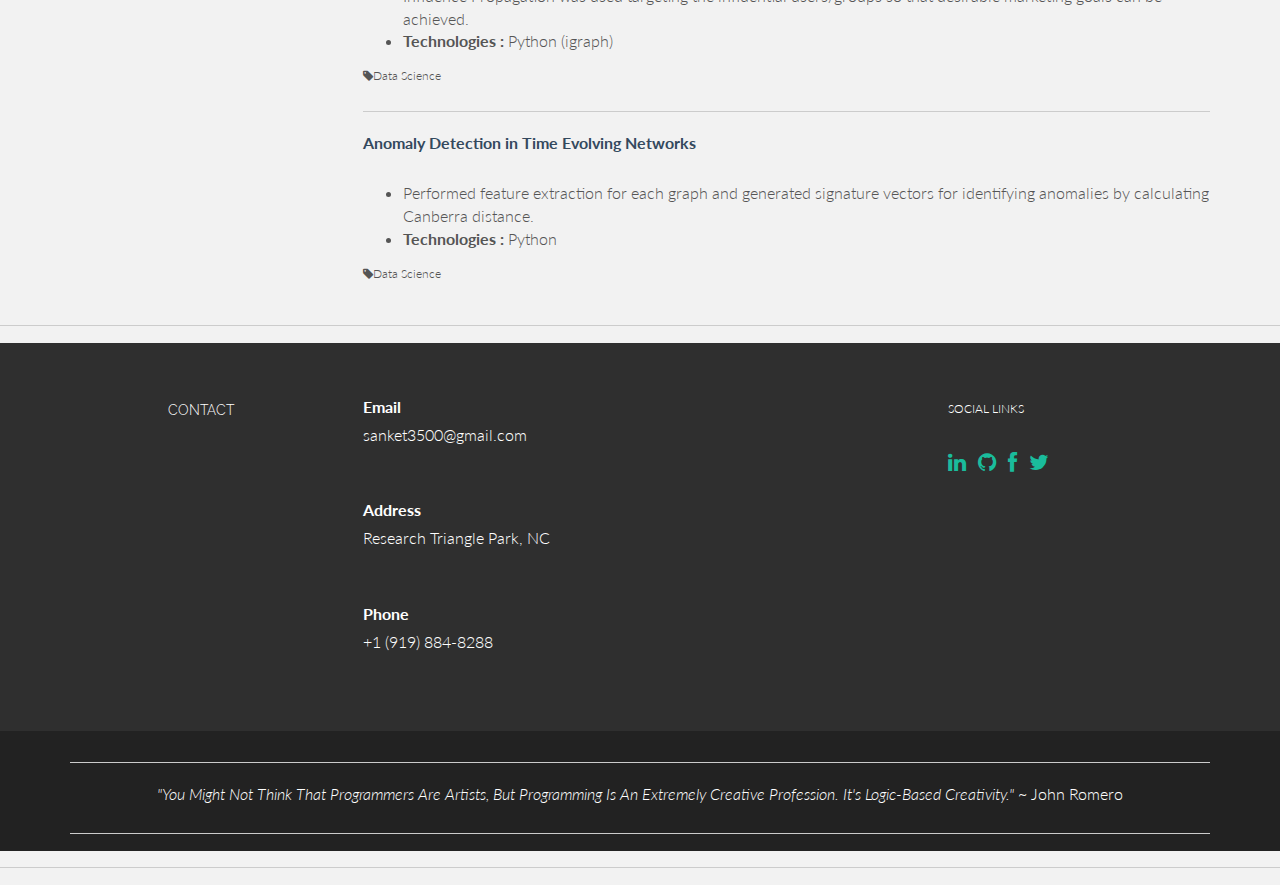
==== commit c55fa0f3: "Update index.html" ====
--- a/index.html
+++ b/index.html
@@ -170,7 +170,7 @@
 				<p><sm>April, 2017 - Present</sm></p>
 			</div>
 			
-			<div class="col-lg-6 col-lg-offset-3">
+			<div class="col-lg-9 col-lg-offset-3">
 				<hr>
 			</div>
 
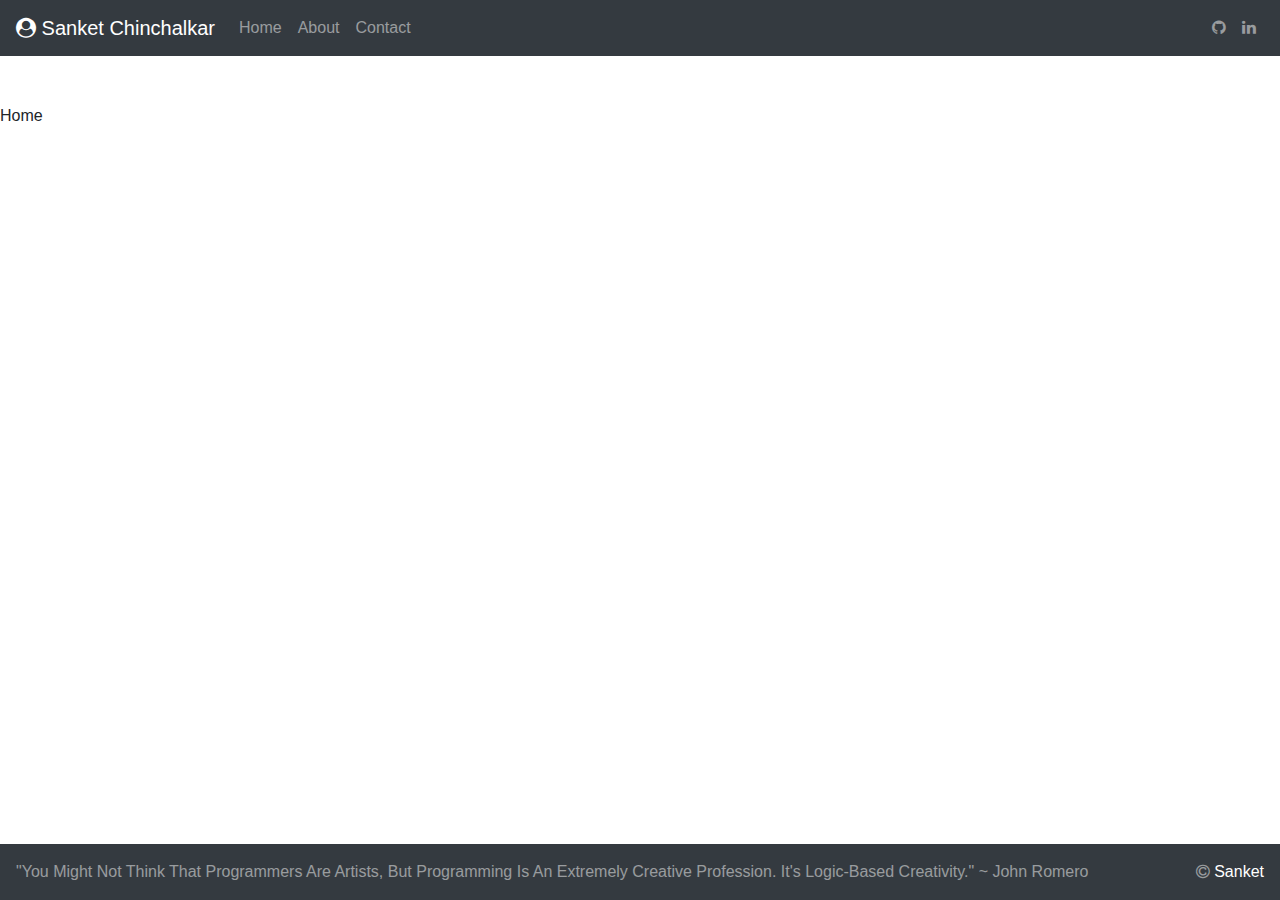
==== commit ff9a6578: "new commit" ====
--- a/index.html
+++ b/index.html
@@ -3,557 +3,46 @@
 <head>
     <meta charset="utf-8">
     <meta name="viewport" content="width=device-width, initial-scale=1.0">
-    <meta name="description" content="">
-    <meta name="author" content="">
+    <meta name="description" content="Curriculum vitae">
+    <meta name="author" content="Sanket Chinchalkar">
     <link rel="shortcut icon" href="assets/img/icons/favicon.png">
 
     <title>Sanket Chinchalkar</title>
 
-    <link href="assets/css/bootstrap.css" rel="stylesheet">
-    <link href="assets/css/main.css" rel="stylesheet">
-	<link rel="stylesheet" href="assets/css/font-awesome.min.css">
-    <link href='https://fonts.googleapis.com/css?family=Lato:300,400,700,300italic,400italic' rel='stylesheet' type='text/css'>
-    <link href='https://fonts.googleapis.com/css?family=Raleway:400,300,700' rel='stylesheet' type='text/css'>
-    
-    <script src="assets/js/jquery.min.js"></script>
-    <script type="text/javascript" src="assets/js/smoothscroll.js"></script> 
-    <script src="assets/js/Chart.js"></script>
+	<link href="assets/css/bootstrap.min.css" rel="stylesheet">
+	<link href="assets/css/font-awesome.min.css" rel="stylesheet">
+
+	<script src="assets/js/jquery.min.js"></script>
+	<script src="assets/js/popper.min.js"></script>
+	<script type="text/javascript">
+		$(function(){
+			$("#header").load("assets/components/header.html");
+			$("#include").load("assets/components/home.html");
+			$("#footer").load("assets/components/footer.html");
+		});
+	</script>
+	<script type="text/javascript">
+		var includeDiv = $("#include");
+		$(window).on('hashchange', function() {
+			var href = location.hash.slice(1) +".html";
+			alert(href);
+			includeDiv.load('assets/components/' + href);
+		});
+	</script>
 </head>
 
 <body data-spy="scroll" data-offset="0" data-target="#nav">
-	<div id="section-topbar">
-		<div id="topbar-inner">
-			<div class="container">
-				<div class="row">
-					<div class="dropdown">
-						<ul id="nav" class="nav">
-							<li class="menu-item"><a class="smoothScroll" href="#home" title="Home"><i class="icon-large icon-home"></i></a></li>
-							<li class="menu-item"><a class="smoothScroll" href="#about" title="About"><i class="icon-large icon-user"></i></a></li>
-							<li class="menu-item"><a class="smoothScroll" href="#education" title="Education"><i class="icon-large icon-book"></i></a></li>
-							<li class="menu-item"><a class="smoothScroll" href="#resume" title="Work"><i class="icon-large icon-briefcase"></i></a></li>
-							<li class="menu-item"><a class="smoothScroll" href="#skills" title="Skills"><i class="icon-large icon-cogs"></i></a></li>
-							<li class="menu-item"><a class="smoothScroll" href="#awards" title="Awards and Certificates"><i class="icon-large icon-trophy"></i></a></li>
-							<li class="menu-item"><a class="smoothScroll" href="#work" title="Projects"><i class="icon-large icon-code"></i></a></li>
-							<li class="menu-item"><a class="smoothScroll" href="#contact" title="Contact"><i class="icon-large icon-envelope-alt"></i></a></li>
-						</ul>
-					</div>
+	<!-- header start -->
+	<div id="header"></div>
+	<!-- header end -->
 
-					<div class="clear"></div>
-				</div>
-			</div>
-			<div class="clear"></div>
-		</div>
-	</div>
-	
-	<section id="home" name="home">
-	</section>
-	<div id="headerwrap">
-		<div class="container">
-			<div class="row centered">
-				<div class="col-lg-12">
-					<img class="img-circle" src="assets/img/photo.jpg">
-					<h1>Sanket Chinchalkar</h1>
-					<h3>Software Engineer | sanket3500@gmail.com</h3>
-					<a target="popup" href="assets/resume/Resume.pdf"><button class="btn btn-info"><i class="icon-download-alt"></i>Resume</button></a>
-				</div>
-			</div>
-		</div>
-	</div>
-	
-	<section id="about" name="about">
-		<hr>
-	</section>
-	<div id="intro">
-		<div class="container">
-			<div class="row">
-				<div class="col-lg-2 col-lg-offset-1">
-					<h5>ABOUT ME</h5>
-				</div>
-				<div class="col-lg-9">
-					<ul>
-						<li>I am a Software Engineer with a Master in Computer Science degree from North Carolina State University.</li>
-						<li>I have more than 3 years of experience in Core Java Technologies, Product Engineering, Result Driven Applied Research and Software Development on Market Influencer Analysis</li>
-						<li>I can proficiently code in Java, Javascript, Python and C with some working knowledge of R.</li>
-						<li>I write code and I'm passionate about programming and solving challenging problems.</li>
-						<li>I like being part of the creative process from architecture to the actual implementation of quality efficient user-friendly software.</li>
-						<li>I am an honest, hard-working, passionate, collaborative and a creative person who likes to have fun while building something really cool and useful.</li>
-					</ul>
-				</div>
-			</div>
-			<hr>
-			<div class="row">
-				<div class="col-lg-2 col-lg-offset-1">
-					<h5>PASSION</h5>
-				</div>
-				<div class="col-lg-9">
-					<ul>
-						<li>Coding and Building Stuff</li>
-						<li>Algorithms and Data Structures</li>
-						<li>Solving challenging problems</li>
-						<li>Learning new technologies</li>
-					</ul>
-				</div>
-			</div>
-			<hr>
-			<div class="row">
-				<div class="col-lg-2 col-lg-offset-1">
-					<h5>INTEREST</h5>
-				</div>
-				<div class="col-lg-9">
-					<ul>
-						<li>Software Engineering</li>
-						<li>Full Stack Development</li>
-						<li>Machine Learning and Natural Language Processing</li>
-						<li>Data Science</li>
-						<li>Cloud Computing</li>
-						<li>Big Data Analytics</li>
-					</ul>
-				</div>
-			</div>
-		</div>
-	</div>
+	<!-- profile start -->
+	<div id="include"></div>
+	<!-- profile end -->
 
-	<section id="education" name="education">
-		<hr>
-	</section>
-	<div class="container desc">
-		<div class="row">
-			<div class="col-lg-2 col-lg-offset-1">
-				<h5>EDUCATION</h5>
-			</div>
-			<div class="col-lg-6">
-				<p><t>Master of Computer Science</t><br/>
-					North Carolina State University, Raleigh, NC <br/>
-				</p>
-			</div>
-			<div class="col-lg-3">
-				<p><sm>August, 2015 - December, 2016</sm><br/>
-				<imp><sm>GPA : 3.67</sm></imp>
-				</p>
-			</div>
-			<div class="col-lg-9 col-lg-offset-3">
-				<hr>
-			</div>
-			<div class="col-lg-6 col-lg-offset-3">
-				<p><t>Bachelor of Engineering in Electronics and Telecommunication</t><br/>
-					G. H. Raisoni College of Engineering, Nagpur, India <br/>
-				</p>
-			</div>
-			<div class="col-lg-3">
-				<p><sm>August, 2008 - May, 2012</sm><br/>
-				<imp><sm>Percentage : 81.71 %</sm></imp>
-				</p>
-			</div>
-		</div>
-	</div>
-
-	<section id="resume" name="resume">
-		<hr>
-	</section>
-	<div class="container desc">
-		<div class="row">
-			<div class="col-lg-2 col-lg-offset-1">
-				<h5>WORK</h5>
-			</div>
-			<div class="col-lg-6">
-				<p><t>Software Engineer</t><br/>
-					IBM
-				</p>
-				<ul>
-					<li>Enabled Data Processing Algorithms to use Spark Pipeline for fast and efficient processing of large datasets.</li>
-					<li>Developed Spark Applications that can be triggered through REST APIs built on Java Spring Framework.</li>
-					<li>Implemented Web Applications using React and NodeJS which integrate Electronic Health Record (EHR) systems with Watson APIs to generate actionable insights.</li>
-					<li>Developed algorithms for calculating Health Risk Scores in Javascript for the patients based on Clinical Data.</li>
-				</ul>
-			</div>
-			<div class="col-lg-3">
-				<p><sm>April, 2017 - Present</sm></p>
-			</div>
-			
-			<div class="col-lg-9 col-lg-offset-3">
-				<hr>
-			</div>
-
-			<div class="col-lg-6 col-lg-offset-3">
-				<p><t>Software Engineer</t><br/>
-					Tata Consultancy Services
-				</p>
-				<ul>
-					<li>
-						<b>Product :</b> Social Media Listening Platform
-						<ul>
-							<li><b>Web Crawling Module</b>
-								<ul>
-									<li>Developed module in Java for fetching data from social media APIs like Twitter, Facebook, etc.</li>
-								</ul>
-							</li>
-							<li><b>Data Processing Module</b>
-								<ul>
-									<li>Developed algorithms for Sentiment Analysis, Entity Extraction, Taxonomy Analysis, etc. in Core Java.</li>
-									<li>Worked with SQL, PL/SQL and Elasticsearch (NoSQL) for data storage and management.</li>
-									<li>Designed multi threaded and parallel processing architecture in Java for efficient processing.</li>
-									<li>Implemented pipeline architecture in Java for modular processing.</li>
-								</ul>
-							</li>
-							<li><b>Visualization Module</b>
-								<ul>
-									<li>Implemented User Interface using HTML, CSS, Bootstrap, Javascript and AngularJS.</li>
-									<li>Developed and maintained Elasticsearch queries (JSON format) and plugins for faceting and filtering.</li>
-									<li>Implemented REST API using Node.js and Java for handling user requests.</li>
-								</ul>
-							</li>
-						</ul>
-					</li>
-					<li>
-						<b>Research and Development</b> 
-						<ul>
-							<li><b>Data Mining and Text Analysis</b>
-								<ul>
-									<li>Implemented pipeline architecture in Java for Data Analysis using Machine Learning Algorithms.</li>
-									<li>Developed co-referencing and anaphora resolution algorithm for Brand wise Sentiment Analysis.</li>
-								</ul>
-							</li>
-							<li><b>Feature Opinion Tagger</b>
-								<ul>
-									<li>High performance, scalable text processing engine with a new pipeline architecture for various text analysis like sentiment processing, theme extraction, classification, churn detection etc.</li>
-								</ul>
-							</li>
-						</ul>
-					</li>
-				</ul>
-			</div>
-			<div class="col-lg-3">
-				<p><sm>January, 2013 - July, 2015</sm></p>
-			</div>
-
-			<!-- <div class="col-lg-6 col-lg-offset-3">
-				New Job
-			</div> -->
-		</div>
-	</div>
-	
-	<section id="skills" name="skills">
-		<hr>
-	</section>
-	<div id="skillswrap">
-		<div class="container">
-			<div class="row">
-				<div class="col-lg-2 col-lg-offset-1">
-					<h5>SKILLS</h5>
-				</div>
-				<div class="col-lg-3 centered">
-					<canvas id="backend" height="130" width="130"></canvas>
-					<p>Backend Development</p>
-					<br>
-					<script>
-						var doughnutData = [
-								{
-									value: 95,
-									color:"#1abc9c"
-								},
-								{
-									value : 5,
-									color : "#ecf0f1"
-								}
-							];
-							var myDoughnut = new Chart(document.getElementById("backend").getContext("2d")).Doughnut(doughnutData);
-					</script>
-				</div>
-				<div class="col-lg-3 centered">
-					<canvas id="frontend" height="130" width="130"></canvas>
-					<p>Frontend Development</p>
-					<br>
-					<script>
-						var doughnutData = [
-								{
-									value: 75,
-									color:"#1abc9c"
-								},
-								{
-									value : 25,
-									color : "#ecf0f1"
-								}
-							];
-							var myDoughnut = new Chart(document.getElementById("frontend").getContext("2d")).Doughnut(doughnutData);
-					</script>
-				</div>
-				<div class="col-lg-3 centered">
-					<canvas id="ds" height="130" width="130"></canvas>
-					<p>Data Science</p>
-					<br>
-					<script>
-						var doughnutData = [
-								{
-									value: 85,
-									color:"#1abc9c"
-								},
-								{
-									value : 15,
-									color : "#ecf0f1"
-								}
-							];
-							var myDoughnut = new Chart(document.getElementById("ds").getContext("2d")).Doughnut(doughnutData);
-					</script>
-				</div>
-				
-				<div class="col-lg-9 col-lg-offset-3">
-					<ul>
-						<li><b>Programming Languages :</b> Java, J2EE, Python, C, C++, R</li>
-						<li><b>Web Technologies :</b> HTML, CSS, Bootstrap, Javascript, AngularJS, React</li>
-						<li><b>Frameworks :</b> Hibernate, Spring, REST</li>
-						<li><b>Database :</b> SQL, PL/SQL (Oracle, PostgreSQL)</li>
-						<li><b>Big Data / NoSQL :</b> Elasticsearch, Apache Spark, MongoDB, Zookeeper</li>
-						<li><b>Code Repository :</b> SVN, GIT</li>
-						<li><b>App Servers :</b> Apache Tomcat, Node.js</li>
-						<li><b>Operating Systems :</b> Linux , Microsoft Windows</li>
-						<li><b>Tools :</b> Eclipse, Netbeans, Visual Studio</li>
-					</ul>
-				</div>
-			</div>
-		</div>
-	</div>
-
-	<section id="awards" name="awards">
-		<hr>
-	</section>
-	<div class="container desc">
-		<div class="row">
-			<div class="col-lg-2 col-lg-offset-1">
-				<h5>AWARDS</h5>
-			</div>
-			<div class="col-lg-6">
-				<p><t>On The Spot Award</t> <a target="popup" href="assets/certificates/tcs.pdf"><i class="icon-certificate"></i></a><br/>
-					Tata Consultancy Services <br/>
-				</p>
-			</div>
-			<div class="col-lg-3">
-				<p><sm>October 2013</sm></p>
-			</div>
-
-			<!-- <div class="col-lg-6 col-lg-offset-3">
-				New Award
-			</div> -->
-		</div>
-	</div>
-
-	<section id="work" name="work">
-		<hr>
-	</section>
-	<div class="container desc">
-		<div class="row">
-			<div class="col-lg-2 col-lg-offset-1">
-				<h5>PROJECTS</h5>
-			</div>
-			<div class="col-lg-9">
-				<p><t>Non-Preemptive User Level Threading Library</t>
-				<ul>
-					<li>Implemented a non-preemptive user level threading library with semaphore routines.</li>
-					<li>FIFO scheduling policy and context switching was used for implementation.</li>
-					<li><b>Technologies :</b> C</li>
-				</ul>
-				<sm><i class="icon-tag"></i>System</sm>
-				</p>
-				<hr>
-			</div>
-			
-			<div class="col-lg-9 col-lg-offset-3">
-				<p><t>RAMDISK – User Space File System</t>
-				<ul>
-					<li>Designed and developed a user space file system with files being maintained in RAM.</li>
-					<li>Implemented basic file system functions like open, close, read, write, etc. using FUSE.</li>
-					<li><b>Technologies :</b> C</li>
-					<li><b>Libraries :</b> FUSE</li>
-				</ul>
-				<sm><i class="icon-tag"></i>File System</sm>
-				</p>
-				<hr>
-			</div>
-
-			<div class="col-lg-9 col-lg-offset-3">
-				<p><t>Hot Potato – Multi-player data passing game over Socket</t>
-				<ul>
-					<li>Designed the rudimentary protocol for establishing the connection over sockets.</li>
-					<li>An incremental data block (potato) was passed around the players with master as a game controller.</li>
-					<li><b>Technologies :</b> C</li>
-				</ul>
-				<sm><i class="icon-tag"></i>Networking</sm>
-				</p>
-				<hr>
-			</div>
-
-			<div class="col-lg-9 col-lg-offset-3">
-				<p><t>Implementation of micro-shell ush which imitates bash in functionality</t>
-				<ul>
-					<li>Shell was implemented using system calls like fork and exec.</li>
-					<li>Used Command line parsing for parsing the user command.</li>
-					<li>IO Redirection and Pipes were handled using dup, dup2 and pipes system call.</li>
-					<li>Signal Handling</li>
-					<li><b>Technologies :</b> C</li>
-				</ul>
-				<sm><i class="icon-tag"></i>System</sm>
-				</p>
-				<hr>
-			</div>
-
-			<div class="col-lg-9 col-lg-offset-3">
-				<p><t>Social Network Based Recommendation System</t>
-				<ul>
-					<li>Implemented recommendation system which utilizes Item acceptance and friendship relations in data like Immediate Friends and Distant Friends Influence.</li>
-					<li><b>Data Set :</b> Yelp Data Set</li>
-					<li><b>Technologies :</b> Python, Numpy, Apache Spark, SparkSQL</li>
-				</ul>
-				<sm><i class="icon-tag"></i>Data Science</sm>
-				</p>
-				<hr>
-			</div>
-
-			<div class="col-lg-9 col-lg-offset-3">
-				<p><t>Opinion Mining and Cluster Analysis for Product Recommendation</t>
-				<ul>
-					<li>Product Rating based on the reviews.</li>
-					<li>Insight about the pros and cons of the product.</li>
-					<li><b>Data Set :</b> Amazon Reviews</li>
-					<li><b>Machine Learning and Data Mining Techniques :</b> Naive Bayes Algorithm, K Means Clustering, Part of Speech Tagging</li>
-					<li><b>Technologies :</b> Java , R</li>
-					<li><b>Libraries :</b> Stanford Core NLP</li>
-				</ul>
-				<sm><i class="icon-tag"></i>Data Science</sm>
-				</p>
-				<hr>
-			</div>
-
-			<div class="col-lg-9 col-lg-offset-3">
-				<p><t>Music Recommender System using Implicit Feedback</t>
-				<ul>
-					<li>It recommends new artists to a user based on his pattern of listening the music from particular artists [i.e. Implicit Feedback].</li>
-					<li>An optimal set of parameters or latent factors was selected by performing parameter sweep and cross-validation and a model evaluation function was developed in PySpark.</li>
-					<li><b>Data Set :</b> Audioscrobbler</li>
-					<li><b>Technologies :</b> Apache Spark, Python</li>
-				</ul>
-				<sm><i class="icon-tag"></i>Data Science</sm>
-				</p>
-				<hr>
-			</div>
-
-			<div class="col-lg-9 col-lg-offset-3">
-				<p><t>Basic Twitter Sentiment Analysis using Apache Spark Streaming APIs and Python</t>
-				<ul>
-					<li>Performed basic sentiment analysis of real-time tweets by processing live data streams using Sparks Streaming APIs and Python. Kafka was used for buffering the tweets before processing them.</li>
-					<li>Developed a Python script for maintaining a running count of total positive and negative words in tweets and also plotting the change in sentiment at each time step.</li>
-					<li><b>Data Set :</b> Streaming Data from Twitter API</li>
-					<li><b>Technologies :</b> Spark Streaming, Python, Kafka</li>
-				</ul>
-				<sm><i class="icon-tag"></i>Data Science</sm>
-				</p>
-				<hr>
-			</div>
-
-			<div class="col-lg-9 col-lg-offset-3">
-				<p><t>Bitcoin Price Variation Prediction using Bayesian Regression</t>
-				<ul>
-					<li>Implemented the Bayesian Regression model to predict the future price variation of bitcoin given its price change information for previous 30, 60 and 120 minutes each measured at 20 seconds time intervals.</li>
-					<li>Generated a new feature vector from each observation for training the model and then computed the posterior probability of observing a particular average price change.</li>
-					<li><b>Data Set :</b> http://api.bitcoincharts.com/v1/csv/ (Note : Data was modified as per the requirement)</li>
-					<li><b>Technologies :</b> Python</li>
-					<li><b>Libraries :</b> pandas, statsmodels, numpy, scikit-learn</li>
-				</ul>
-				<sm><i class="icon-tag"></i>Data Science</sm>
-				</p>
-				<hr>
-			</div>
-
-			<div class="col-lg-9 col-lg-offset-3">
-				<p><t>Ad Words Placement Problem using Online Bipartite Graph Matching</t>
-				<ul>
-					<li>Developed greedy, MSVV and balance algorithms for maximizing the revenue obtained from advertisers constrained by their budgets and evaluated their performance by computing their competitive ratio.</li>
-					<li><b>Technologies :</b> Python</li>
-				</ul>
-				<sm><i class="icon-tag"></i>Data Science</sm>
-				</p>
-				<hr>
-			</div>
-
-			<div class="col-lg-9 col-lg-offset-3">
-				<p><t>Feature extraction using NLP and Word2Vec/Doc2Vec for Sentiment Analysis</t>
-				<ul>
-					<li>In Doc2Vec technique, document vectors were learned via artificial neural networks which captures the context of the words while reducing the size of the data.</li>
-					<li>In traditional NLP technique, features words were extracted based on the predefined rule set.</li>
-					<li><b>Data Set :</b> IMDB and Twitter Data</li>
-					<li><b>Technologies :</b> Python</li>
-					<li><b>Libraries :</b> nltk, scikit-learn, gensim</li>
-				</ul>
-				<sm><i class="icon-tag"></i>Data Science</sm>
-				</p>
-				<hr>
-			</div>
-
-			<div class="col-lg-9 col-lg-offset-3">
-				<p><t>Market Segmentation using Attributed Graph Community Detection</t>
-				<ul>
-					<li>Communities were detected based on graph structure as well as attribute similarities for marketing.</li>
-					<li>Influence Propagation was used targeting the influential users/groups so that desirable marketing goals can be achieved.</li>
-					<li><b>Technologies :</b> Python (igraph)</li>
-				</ul>
-				<sm><i class="icon-tag"></i>Data Science</sm>
-				</p>
-				<hr>
-			</div>
-
-			<div class="col-lg-9 col-lg-offset-3">
-				<p><t>Anomaly Detection in Time Evolving Networks</t>
-				<ul>
-					<li>Performed feature extraction for each graph and generated signature vectors for identifying anomalies by calculating Canberra distance.</li>
-					<li><b>Technologies :</b> Python</li>
-				</ul>
-				<sm><i class="icon-tag"></i>Data Science</sm>
-				</p>
-			</div>
-		</div>
-	</div>
-
-	<section id="contact" name="contact">
-		<hr>
-	</section>
-	<div id="footwrap">
-		<div class="container">
-			<div class="row">
-				<div class="col-lg-2 col-lg-offset-1">
-					<h5>CONTACT</h5>
-				</div>
-				<div class="col-lg-6">
-					<p><t>Email</t><br/>
-						sanket3500@gmail.com <br/>
-					</p>
-					<br/>
-					<p><t>Address</t><br/>
-						Research Triangle Park, NC<br/>
-					</p>
-					<br/>
-					<p><t>Phone</t><br/>
-						+1 (919) 884-8288 <br/>
-					</p>
-				</div>
-				<div class="col-lg-3">
-					<p><sm>SOCIAL LINKS</sm></p>
-					<p>					
-						<a target="popup" href="https://in.linkedin.com/in/sanketchinchalkar"><i class="icon-large icon-linkedin"></i></a>
-						<a target="popup" href="https://github.com/sanket-c"><i class="icon-large icon-github"></i></a>
-						<a target="popup" href="https://www.facebook.com/sanket.chinchalkar"><i class="icon-large icon-facebook"></i></a>
-						<a href="#"><i class="icon-large icon-twitter"></i></a>
-					</p>
-				</div>
-			</div>
-		</div>
-	</div>
-	
-	<div id="c">
-		<div class="container centered">
-			<hr>
-			<p><em>"You Might Not Think That Programmers Are Artists, But Programming Is An Extremely Creative Profession. It's Logic-Based Creativity."</em> ~ John Romero</p>
-			<hr>
-		</div>
-	</div>
-	<hr>
-    <script src="assets/js/bootstrap.js"></script>
+	<!-- footer start -->
+	<div id="footer"></div>
+	<!-- footer end -->
+	<script src="assets/js/bootstrap.min.js"></script>
 </body>
 </html>
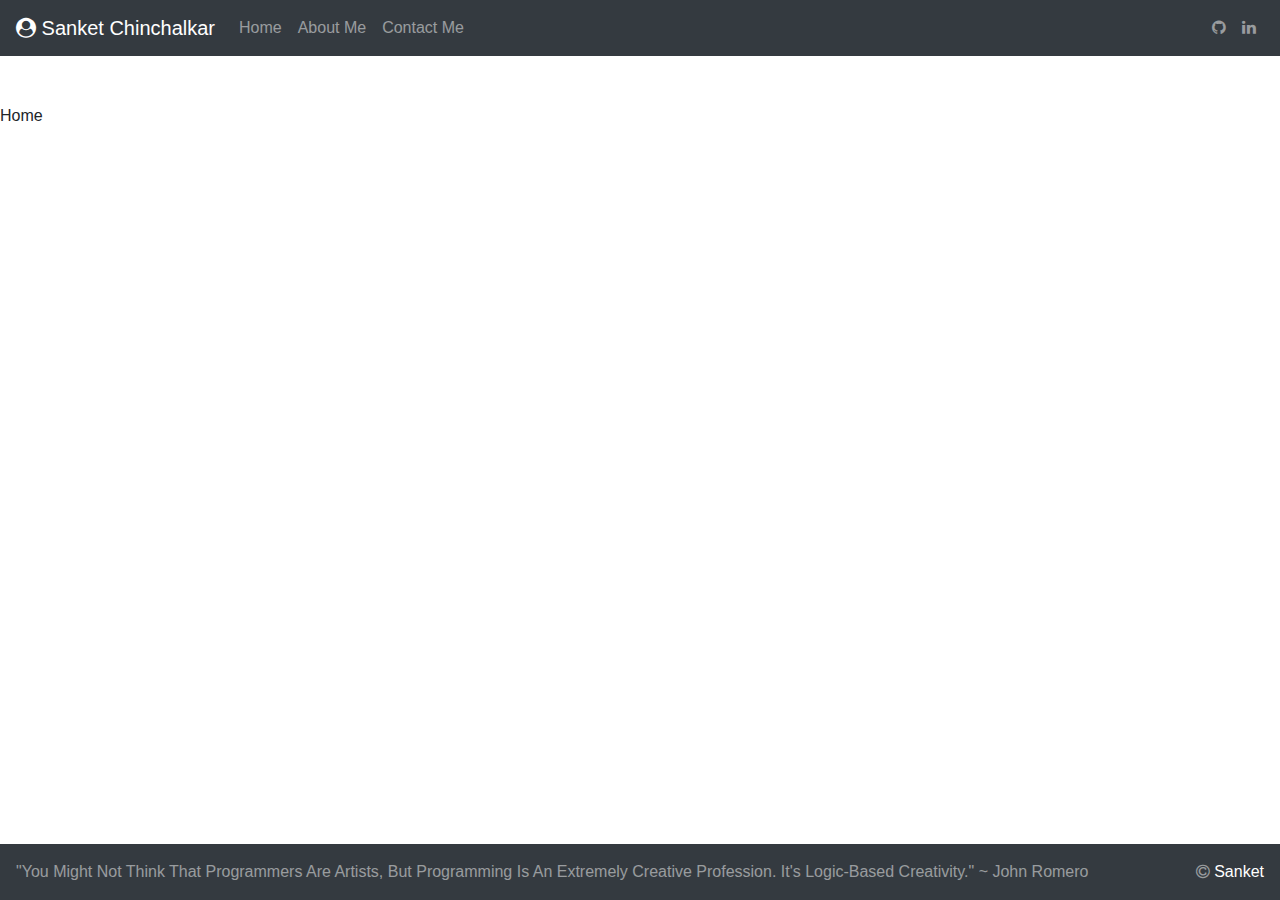
==== commit bd0ce50a: "updated the code to switch between the pages" ====
--- a/index.html
+++ b/index.html
@@ -15,19 +15,18 @@
 	<script src="assets/js/jquery.min.js"></script>
 	<script src="assets/js/popper.min.js"></script>
 	<script type="text/javascript">
+		let includePage = "assets/components/home.html";
 		$(function(){
 			$("#header").load("assets/components/header.html");
-			$("#include").load("assets/components/home.html");
+			$("#include").load(includePage);
 			$("#footer").load("assets/components/footer.html");
 		});
-	</script>
-	<script type="text/javascript">
-		var includeDiv = $("#include");
-		$(window).on('hashchange', function() {
-			var href = location.hash.slice(1) +".html";
-			alert(href);
-			includeDiv.load('assets/components/' + href);
-		});
+
+        $(window).on('hashchange', function() {
+            var href = location.hash.slice(1) +".html";
+            includePage = 'assets/components/' + href;
+            $("#include").load(includePage);
+        });
 	</script>
 </head>
 
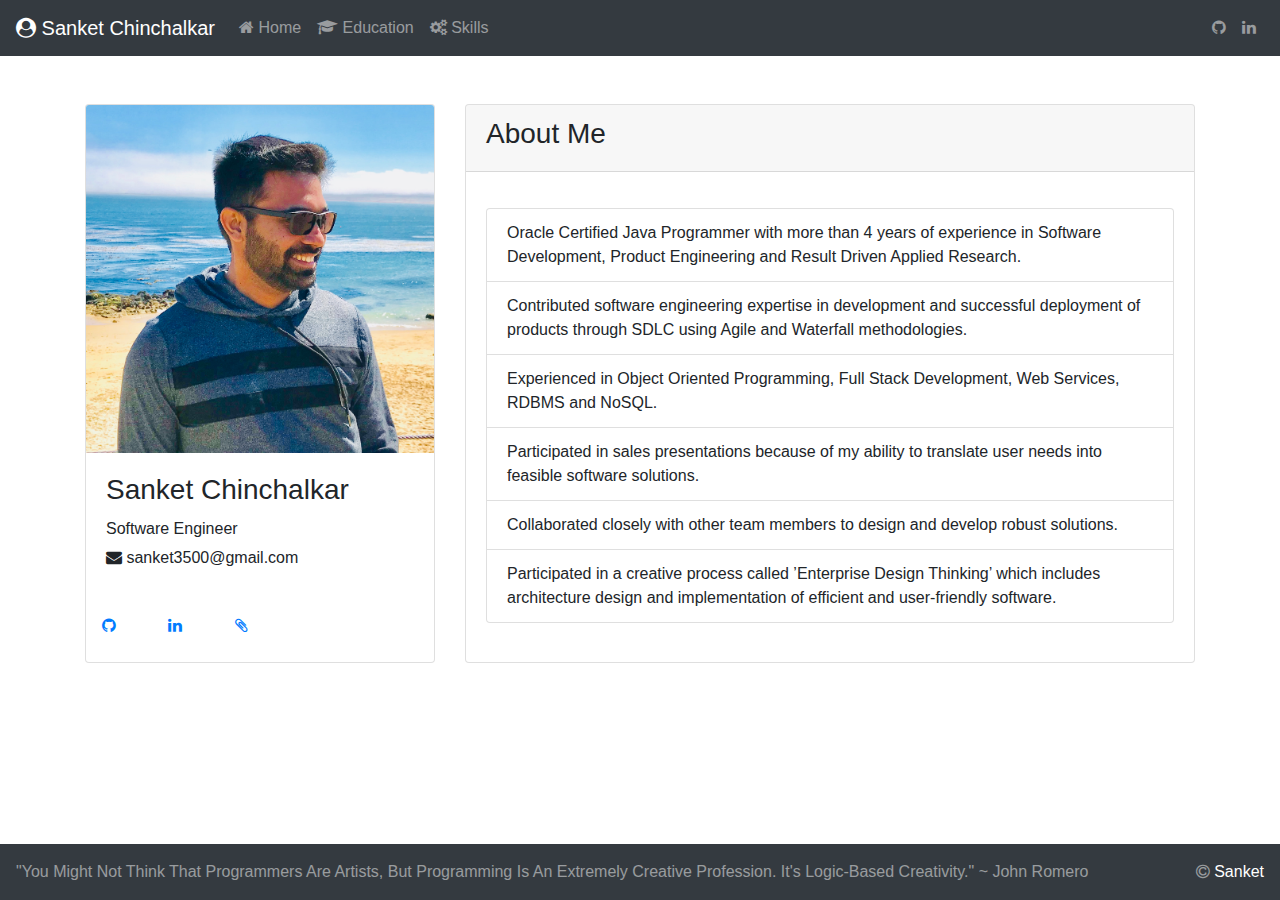
==== commit d1f8e583: "updated index.html to solve overlapping problem" ====
--- a/index.html
+++ b/index.html
@@ -30,7 +30,7 @@
 	</script>
 </head>
 
-<body data-spy="scroll" data-offset="0" data-target="#nav">
+<body style="padding-bottom: 200px">
 	<!-- header start -->
 	<div id="header"></div>
 	<!-- header end -->
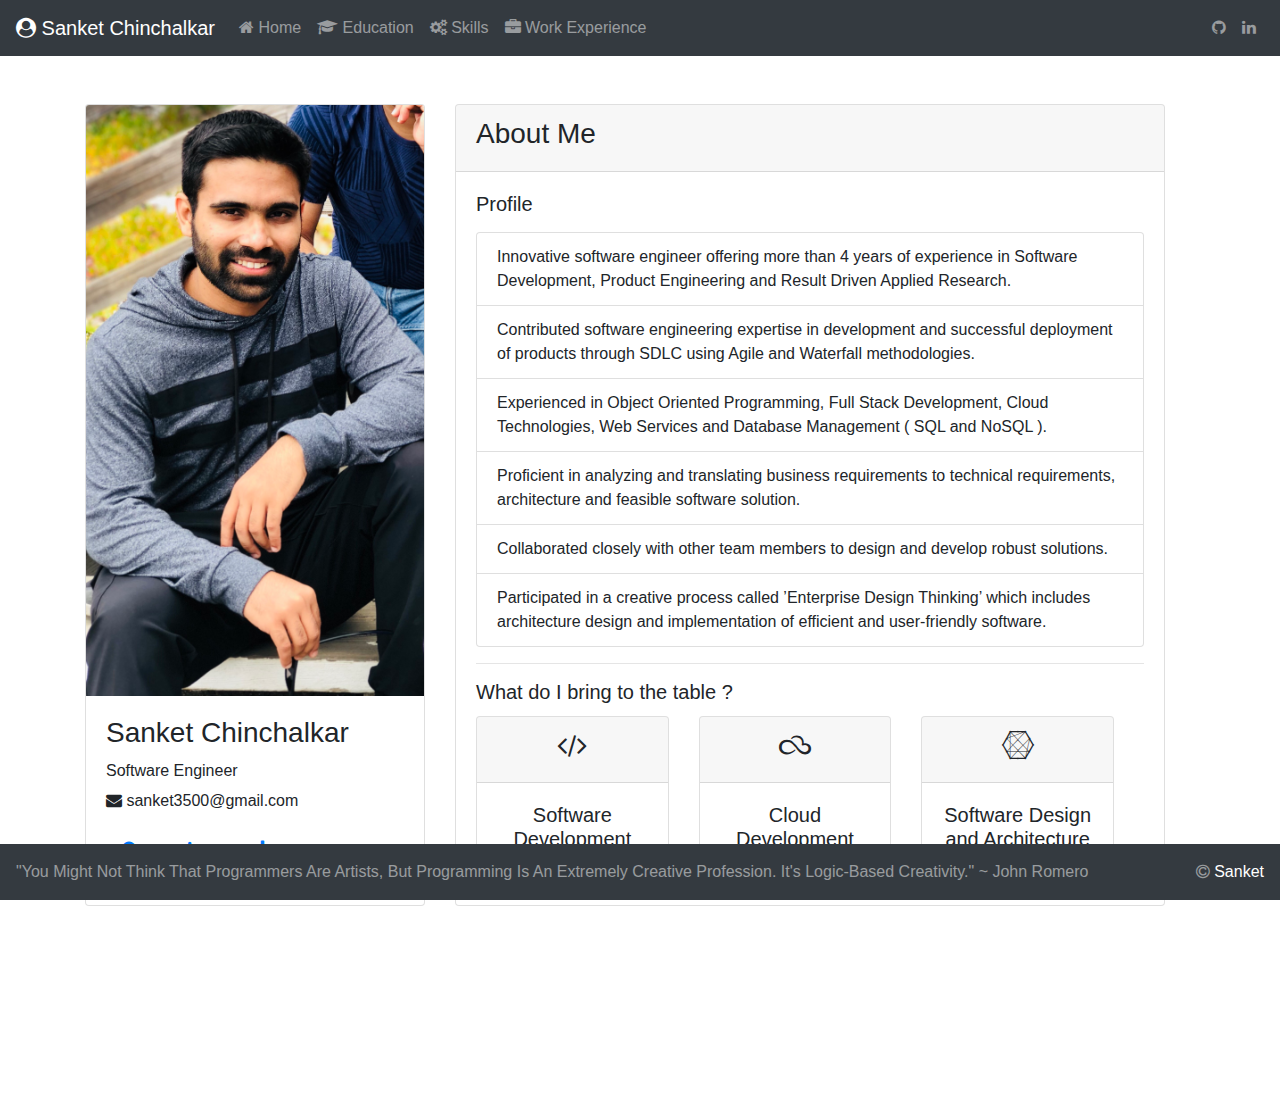
==== commit c9500264: "udated content" ====
--- a/index.html
+++ b/index.html
@@ -35,9 +35,47 @@
 	<div id="header"></div>
 	<!-- header end -->
 
-	<!-- profile start -->
-	<div id="include"></div>
-	<!-- profile end -->
+	<!-- Page Start -->
+	<div class="container">
+		<div class="row w-100">
+			<div class="col-md-4 align-items-stretch">
+				<div class="card">
+					<div class="view overlay">
+						<img class="card-img-top" src="assets/img/image.jpg" alt="Sanket Chinchalkar">
+					</div>
+					<div class="card-body">
+						<h3 class="card-title">Sanket Chinchalkar</h3>
+						<h6 class="card-text">Software Engineer</h6>
+						<p class="card-text">
+							<i class="fa fa-envelope"></i> sanket3500@gmail.com
+						</p>
+						<ul class="list-unstyled list-inline font-small">
+							<li class="list-inline-item pr-2 white-text">
+								<a class="nav-item nav-link" href="https://github.com/sanket-c" target="_blank">
+									<i class="fa fa-github"></i>
+								</a>
+							</li>
+							<li class="list-inline-item pr-2">
+								<a class="nav-item nav-link" href="https://in.linkedin.com/in/sanketchinchalkar" target="_blank">
+									<i class="fa fa-linkedin"></i>
+								</a>
+							</li>
+							<li class="list-inline-item pr-2">
+								<a class="nav-item nav-link" href="assets/resume/Resume.pdf" target="_blank">
+									<i class="fa fa-download"></i>
+								</a>
+							</li>
+						</ul>
+					</div>
+				</div>
+			</div>
+
+			<!-- profile start -->
+			<div class="col-md-8 d-flex align-items-stretch" id="include"></div>
+			<!-- profile end -->
+		</div>
+	</div>
+	<!-- Page End -->
 
 	<!-- footer start -->
 	<div id="footer"></div>
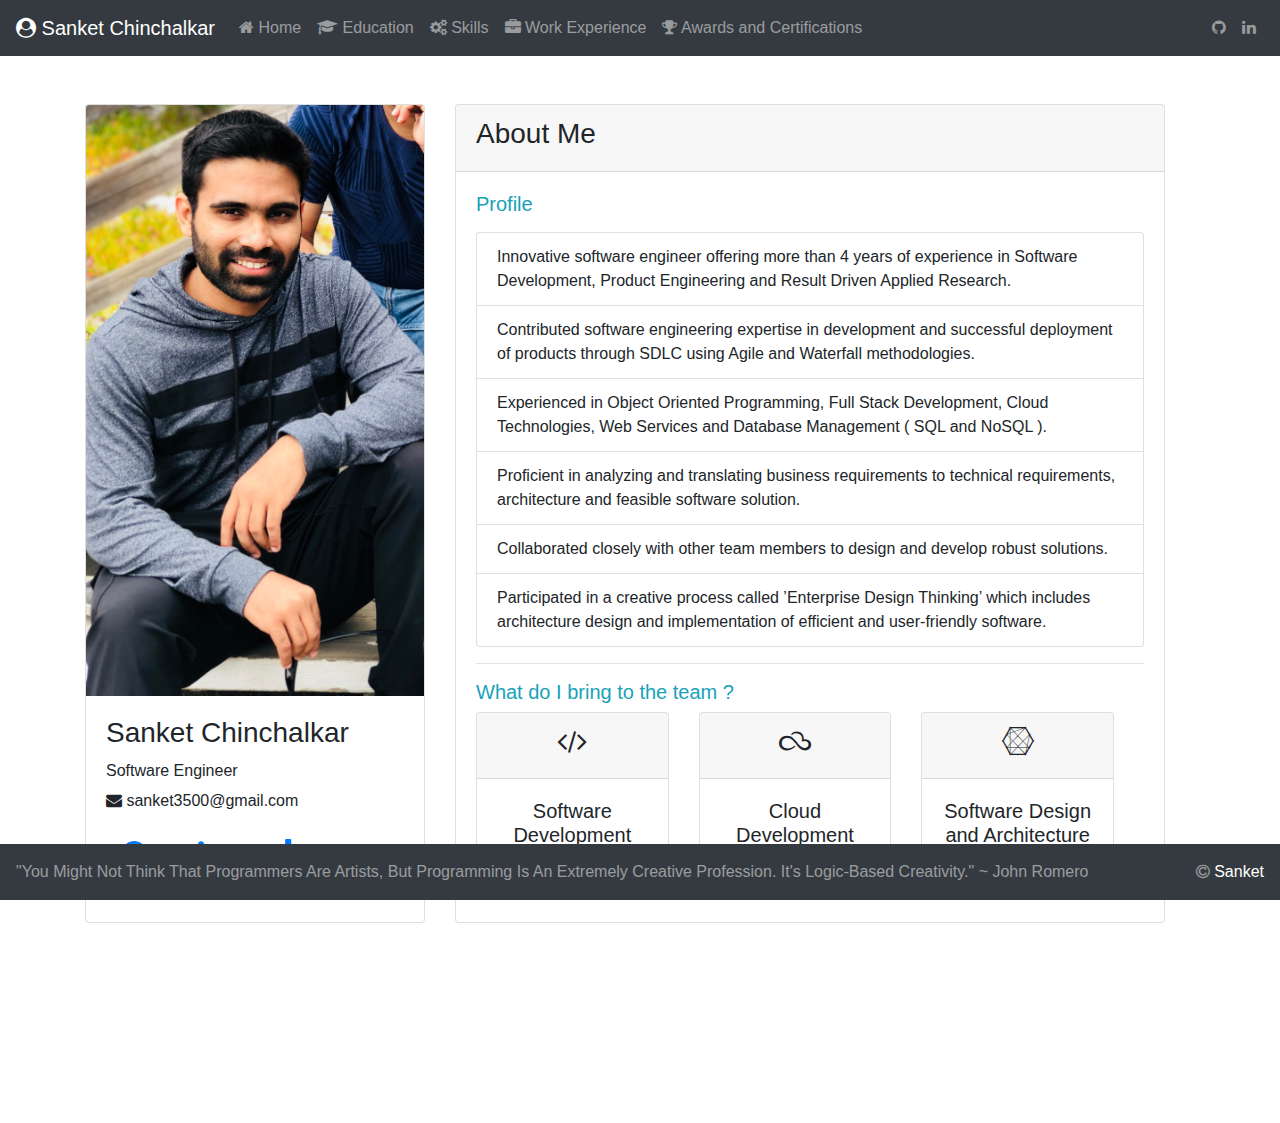
==== commit 9fef4123: "Updated icon size" ====
--- a/index.html
+++ b/index.html
@@ -51,19 +51,25 @@
 						</p>
 						<ul class="list-unstyled list-inline font-small">
 							<li class="list-inline-item pr-2 white-text">
-								<a class="nav-item nav-link" href="https://github.com/sanket-c" target="_blank">
-									<i class="fa fa-github"></i>
-								</a>
+								<h3>
+									<a class="nav-item nav-link" href="https://github.com/sanket-c" target="_blank">
+										<i class="fa fa-github"></i>
+									</a>
+								</h3>
 							</li>
 							<li class="list-inline-item pr-2">
-								<a class="nav-item nav-link" href="https://in.linkedin.com/in/sanketchinchalkar" target="_blank">
-									<i class="fa fa-linkedin"></i>
-								</a>
+								<h3>
+									<a class="nav-item nav-link" href="https://in.linkedin.com/in/sanketchinchalkar" target="_blank">
+										<i class="fa fa-linkedin"></i>
+									</a>
+								</h3>
 							</li>
 							<li class="list-inline-item pr-2">
-								<a class="nav-item nav-link" href="assets/resume/Resume.pdf" target="_blank">
-									<i class="fa fa-download"></i>
-								</a>
+								<h3>
+									<a class="nav-item nav-link" href="assets/resume/Resume.pdf" target="_blank">
+										<i class="fa fa-download"></i>
+									</a>
+								</h3>
 							</li>
 						</ul>
 					</div>
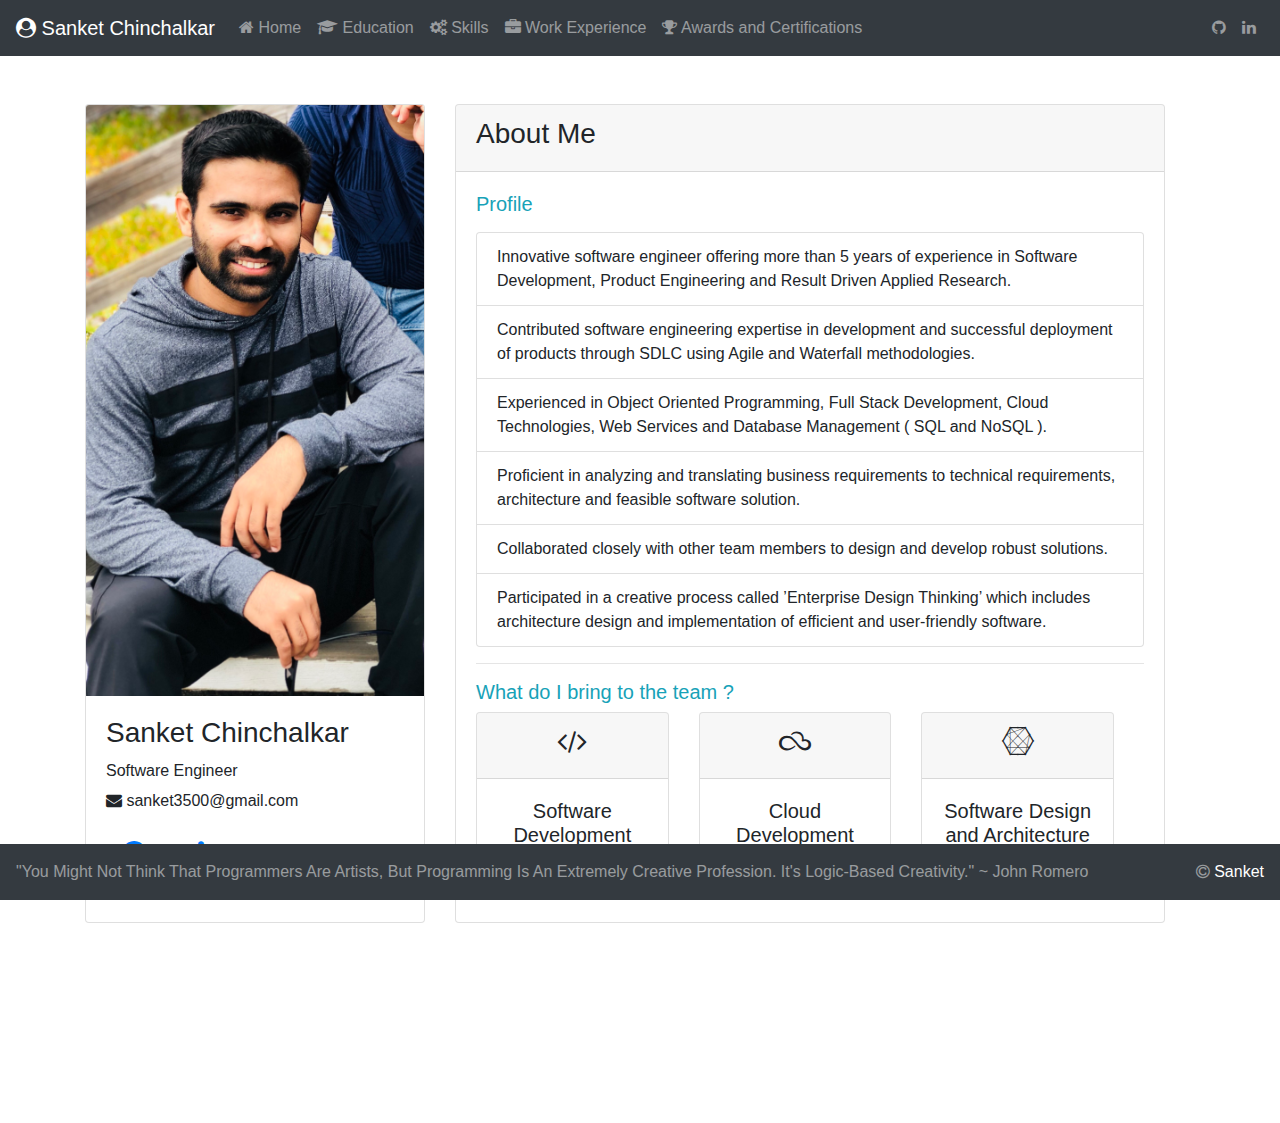
==== commit 6dfe74cb: "Update" ====
--- a/index.html
+++ b/index.html
@@ -64,13 +64,13 @@
 									</a>
 								</h3>
 							</li>
-							<li class="list-inline-item pr-2">
+							<!--<li class="list-inline-item pr-2">
 								<h3>
 									<a class="nav-item nav-link" href="assets/resume/Resume.pdf" target="_blank">
 										<i class="fa fa-download"></i>
 									</a>
 								</h3>
-							</li>
+							</li>-->
 						</ul>
 					</div>
 				</div>
